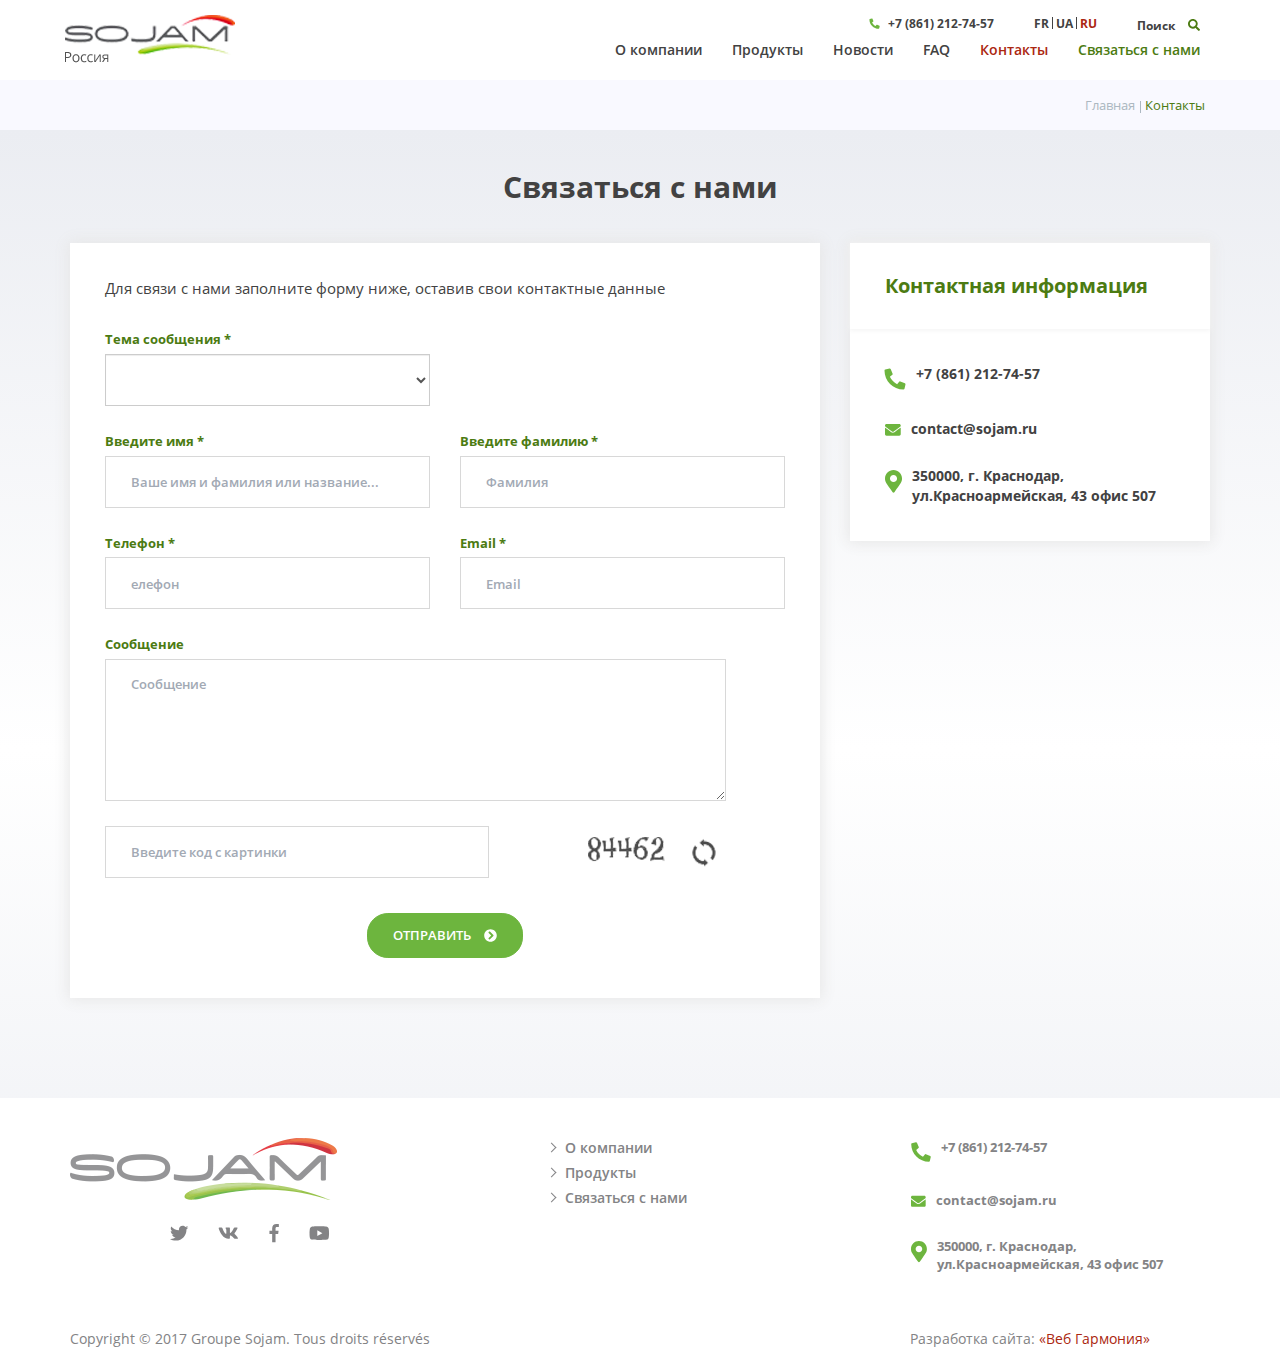
==== contacts.html @ df62eded "adaptive contacts page" ====
<!DOCTYPE html>
<html lang="en">

<head>
	<meta charset="UTF-8">
	<meta name="viewport" content="width=device-width, initial-scale=1.0">
	<meta http-equiv="X-UA-Compatible" content="ie=edge">
	<link rel="stylesheet" href="bootstrap/css/bootstrap.min.css">
	<link rel="stylesheet" href="css/bootstrap-my.css">
	<link rel="stylesheet" href="css/style.css">
	<link rel="stylesheet" href="css/media.css">
	<script src="https://ajax.googleapis.com/ajax/libs/jquery/3.3.1/jquery.min.js"></script>
	<script defer src="js/fontawesome-all.js"></script>
	<title>Sojam - Контакты</title>
</head>

<body>
	<div class="contacts-page">
		<header class="header">
			<nav class="navbar navbar-sojam">
				<div class="container">
					<!-- Brand and toggle get grouped for better mobile display -->
					<div class="navbar-header navbar-header-sojam">
						<div class="header-selfservice">
							<div class="contacts-item phone">
								<span class="icon icon__footer">
									<i class="fas fa-phone"></i>
								</span>+7 (861) 212-74-57</div>
							<div class="language">
								<span class="language-type fr">fr</span>
								<span class="language-type ua">ua</span>
								<span class="language-type ru active">ru</span>
							</div>
							<form class="navbar-form navbar-form-sojam hidden-sm">
								<div class="form-group">
									<input type="text" class="form-control form-control-sojam" placeholder="Поиск">
								</div>
								<button type="submit" class="btn btn-search">
									<i class="fas fa-search"></i>
								</button>
							</form>
						</div>
						<button type="button" class="navbar-toggle collapsed navbar-toggle__black" data-toggle="collapse" data-target="#bs-example-navbar-collapse-1"
						  aria-expanded="false">
							<span class="sr-only">Toggle navigation</span>
							<span class="nav-icon">
								<i class="fas fa-bars"></i>
							</span>
						</button>
						<a class="navbar-brand brand-logo" href="/"></a>
						<!-- Collect the nav links, forms, and other content for toggling -->
						<div class="collapse navbar-collapse" id="bs-example-navbar-collapse-1">
							<ul class="nav navbar-nav navbar-right navbar-nav-sojam">
								<li class="navbar-nav-item">
									<a href="/">О компании</a>
								</li>
								<li class="navbar-nav-item">
									<a href="products.html">Продукты</a>
								</li>
								<li class="navbar-nav-item">
									<a href="news.html">Новости</a>
								</li>
								<li class="navbar-nav-item">
									<a href="faq.html">FAQ</a>
								</li>
								<li class="navbar-nav-item">
									<a class="active" href="contacts.html">Контакты</a>
								</li>
								<li class="navbar-nav-item">
									<a class="txt__green" href="#">Связаться с нами</a>
								</li>
							</ul>
						</div>
					</div>
				</div>
				<!-- /.container -->
			</nav>
		</header>
		<div class="breadcrumbs">
			<div class="container">
				<span class="breadcrumbs-item">Главная</span>
				<span class="breadcrumbs-item active">Контакты</span>
			</div>
		</div>
		<div class="gradient-bg">
			<main class="main-content">
				<div class="section">
					<div class="container">
						<h1 class="section-title">Связаться с нами</h1>
						<div class="row">
							<div class="col-xs-12 col-sm-12 col-md-4 col-lg-4 pull-right">
								<div class="article">
									<h3 class="article-title">Контактная информация</h3>
									<div class="contacts__main">
										<div class="row">
											<div class="col-xs-12 col-sm-6 col-md-12 col-lg-12">
												<div class="contacts-item phone">
													<span class="icon">
														<i class="fas fa-phone"></i>
													</span>+7 (861) 212-74-57</div>
												<div class="contacts-item email">
													<span class="icon">
														<i class="fas fa-envelope"></i>
													</span>contact@sojam.ru</div>
											</div>
											<div class="col-xs-12 col-sm-6 col-md-12 col-lg-12">
												<div class="contacts-item address">
													<span class="icon">
														<i class="fas fa-map-marker-alt"></i>
													</span>350000, г. Краснодар,
													<br> ул.Красноармейская, 43 офис 507</div>
											</div>
										</div>
									</div>
								</div>
							</div>
							<div class="col-xs-12 col-sm-12 col-md-8 col-lg-8">
								<div class="article">
									<div class="feedback-form">
										<p class="form-txt">Для связи с нами заполните форму ниже, оставив свои контактные данные
										</p>
										<form id="contact-form" class="form">
											<div class="alert alert-success alert-dismissable message">
												<a href="#" class="close" data-dismiss="alert" aria-label="close">×</a>
												<strong>Спасибо!</strong> Ваше сообщение отправлено.
											</div>
											<div class="row">
												<div class="col-xs-12 col-sm-6 col-md-6 col-lg-6">
													<div class="form-group">
														<label class="form-label" for="message-theme">Тема сообщения
															<span class="required-mark">&midast;</span>
														</label>
														<select class="form-control" id="message-theme">
															<option selected>Консультация</option>
															<option>Консультация 2</option>
															<option>Консультация 3</option>
															<option>Консультация 4</option>
														</select>
													</div>
												</div>
											</div>
											<div class="row">
												<div class="col-xs-12 col-sm-6 col-md-6 col-lg-6">
													<div class="form-group">
														<label class="form-label" for="name">Введите имя
															<span class="required-mark">&midast;</span>
														</label>
														<input type="text" class="form-control form-control-sojam" id="name" placeholder="Ваше имя и фамилия или название..." name="name"
														  required="true">
													</div>
												</div>
												<div class="col-xs-12 col-sm-6 col-md-6 col-lg-6">
													<div class="form-group">
														<label class="form-label" for="surname">Введите фамилию
															<span class="required-mark">&midast;</span>
														</label>
														<input type="text" class="form-control form-control-sojam" id="" placeholder="Фамилия" name="surname" required="true">
													</div>
												</div>
												<div class="col-xs-12 col-sm-6 col-md-6 col-lg-6">
													<div class="form-group">
														<label class="form-label" for="surname">Телефон
															<span class="required-mark">&midast;</span>
														</label>
														<input type="email" class="form-control form-control-sojam" id="email" placeholder="елефон" name="email" required="true">
													</div>
												</div>
												<div class="col-xs-12 col-sm-6 col-md-6 col-lg-6">
													<div class="form-group">
														<label class="form-label" for="email">Email
															<span class="required-mark">&midast;</span>
														</label>
														<input type="number" class="form-control form-control-sojam" id="email" placeholder="Email" name="email" required="true">
													</div>
												</div>
												<div class="col-xs-12 col-sm-6 col-md-11 col-lg-11">
													<div class="form-group textarea">
														<label class="form-label" for="surname">Сообщение</label>
														<textarea class="form-control form-control-sojam" rows="5" id="comment" placeholder="Сообщение"></textarea>
													</div>
												</div>
											</div>
											<div class="form-group capcha">
												<div class="row">
													<div class="col-xs-12 col-sm-5 col-md-5 col-lg-5 pull-right">
														<img src="images/capcha.png" class="capcha-img" alt="">
													</div>
													<div class="col-xs-12 col-sm-7 col-md-7 col-lg-7">
														<input type="password" id="password" name="password" class="form-control form-control-sojam" placeholder="Введите код с картинки"
														  required="true">
													</div>
												</div>
											</div>
											<div class="buttons-block">
												<button type="submit" id="submit" class="btn btn-sojam btn-sojam__green-bg">Отправить
													<span class="info-arrow__right">
														<i class="fas fa-chevron-circle-right"></i>
													</span>
												</button>
											</div>
										</form>
									</div>
								</div>
							</div>
						</div>
					</div>
				</div>
			</main>
			<footer class="footer">
				<div class="footer-top">
					<div class="container">
						<div class="row">
							<div class="col-xs-12 col-sm-4 col-md-4 col-lg-4">
								<div class="brand-logo brand-logo__footer"></div>
								<div class="soc-icons">
									<a href="#" class="soc-icons-item">
										<i class="fab fa-twitter"></i>
									</a>
									<a href="#" class="soc-icons-item">
										<i class="fab fa-vk"></i>
									</a>
									<a href="#" class="soc-icons-item">
										<i class="fab fa-facebook-f"></i>
									</a>
									<a href="#" class="soc-icons-item">
										<i class="fab fa-youtube"></i>
									</a>
								</div>
							</div>
							<div class="col-xs-12 col-sm-4 col-md-4 col-lg-4">
								<div class="nav nav__footer">
									<a href="#" class="nav-item__footer">О компании</a>
									<a href="#" class="nav-item__footer">Продукты</a>
									<a href="#" class="nav-item__footer">Связаться с нами</a>
								</div>
							</div>
							<div class="col-xs-12 col-sm-4 col-md-4 col-lg-4">
								<div class="contacts contacts__footer">
									<div class="contacts-item phone">
										<span class="icon icon__footer">
											<i class="fas fa-phone"></i>
										</span>+7 (861) 212-74-57</div>
									<div class="contacts-item email">
										<span class="icon icon__footer">
											<i class="fas fa-envelope"></i>
										</span>contact@sojam.ru</div>
									<div class="contacts-item address">
										<span class="icon icon__footer">
											<i class="fas fa-map-marker-alt"></i>
										</span>350000, г. Краснодар,
										<br> ул.Красноармейская, 43 офис 507</div>
								</div>
							</div>
						</div>
					</div>
				</div>
				<div class="footer-bottom">
					<div class="container">
						<div class="row">
							<div class="col-xs-12 col-sm-6 col-md-8 col-lg-8">
								<span class="copyright">Copyright © 2017 Groupe Sojam. Tous droits réservés</span>
							</div>
							<div class="col-xs-12 col-sm-6 col-md-4 col-lg-4 col-md-centered">
								<span class="dev">Разработка сайта:
									<span class="txt__red">«Веб Гармония»</span>
								</span>
							</div>
						</div>
					</div>
				</div>
			</footer>
		</div>
	</div>

	<script src="bootstrap/js/bootstrap.min.js"></script>
	<script src="js/script.js"></script>
</body>

</html>
---- css/style.css ----
@font-face {
  font-family: "OpenSans";
  src: url("fonts/OpenSans-Regular.ttf");
}
@font-face {
  font-family: "OpenSans";
  src: url("fonts/OpenSans-Semibold.ttf");
  font-weight: 600;
} 
@font-face {
  font-family: "OpenSans";
  src: url("fonts/OpenSans-Bold.ttf");
  font-weight: 700;
}
/*general style*/
body {
  font-family: "OpenSans", Roboto;
  font-size: 14px;
  color: #424242;
}
h1 {
  font-size: 1.5em;
  margin-top: 0;
  margin-bottom: 50px;
  font-weight: 700;
}
h3 {  
  font-size: 1.286em;
  font-weight: 700;
  line-height: 1.278;
  margin-top: 0;
}
h4 {
  font-size: 1em;
  color: #424242;
  font-weight: 700;
  line-height: 1.429;
  margin: 0;
}
.header {
  padding: 15px 15px 17px;
  position: relative;
}
.header .navbar-sojam {
  margin-bottom: 0;
  border: none;
  min-height: unset;
}
.header .navbar-toggle__black {
  margin: 0;
  padding-right: 0;
  border: none;
}
.header .navbar-toggle__black .nav-icon {
  color: #424242;
  font-size: 1.428em;
}
.header-selfservice {
  display: none;
}
.brand-logo {
  background-image: url(../images/logo-header.png);
  background-repeat: no-repeat;
  width: 170px;
  height: 48px;
}
.breadcrumbs {
  background-color: #f9f9ff;
  padding-bottom: 15px;
  padding-top: 15px;
  text-align: right;
}
.active.arrow__down {
  transform: rotate(-90deg);
  -webkit-transform: rotate(-90deg);
}
.arrow__down {
  transform: rotate(90deg);
  -webkit-transform: rotate(90deg);
}
.breadcrumbs-item {
  font-size: 0.928em;
  color: #acb8c1
}
.breadcrumbs-item.active {
  color: #4c7b12;
}
.breadcrumbs-item:after {
  content: "";
  border-right: 1px solid #acb8c1;
  display: inline-block;
  height: 12px;
  vertical-align: middle;
  margin-bottom: 0;
  margin-left: 5px;
}
.breadcrumbs-item:last-child:after {
  border: none;
}
.btn-sojam {
  border-radius: 15px;
  border: 1px solid #fff;
  color: #fff;
  background-color: transparent;
  font-size: 0.928em;
  font-family: "OpenSans", Roboto;
  font-weight: 600;   
  padding: 2px 15px 3px; 
}
.btn-sojam:hover {
  background-color: #ab2711;
  color: #fff;
  border-color: #ab2711;
}
.btn-sojam .info-arrow__right {
  vertical-align: middle;
  padding-left: 10px;     
  margin-bottom: 1px;
  display: inline-block
}
.btn-sojam__white {
  border-radius: 23.5px;
  background-color: #fff;
  color: #ab2711;
  font-size: 0.857em;
  padding: 5px 10px 6px; 
  box-shadow: 0px 0px 16px 0px rgba(31, 36, 44, 0.33); 
  -webkit-box-shadow: 0px 0px 16px 0px rgba(31, 36, 44, 0.33); 
}
.btn-sojam__white:hover {
  background-color: #ab2711;
  color: #fff;
}
.btn-sojam__white .info-arrow__right {
  padding-left: 8px; 
}
.btn-sojam__green {  
  background-color: #fff;
  color: #4c7b12;
  border-color: #4c7b12;
  padding: 4px 15px 5px;
}
.btn-sojam__green:hover {  
  background-color: #4c7b12;
  color: #fff;
  border-color: #4c7b12;
}
.gradient-bg {
  background: linear-gradient(to bottom, #ebedf2 , #fff, #ebedf2);
  background-image: -webkit-linear-gradient (to bottom, #ebedf2 , #fff, #ebedf2);
}
/* footer */
.footer {
  background-color: #fff;
  color: #838385;
}
.footer-top {
  padding-top: 40px;
  padding-bottom: 30px;
}
.brand-logo__footer {
  background-image: url(../images/logo-footer.png);
  width: 210px;
  height: 50px;
  margin: 0 auto 20px;
}
.soc-icons {
  margin-bottom: 30px;
  display: flex;
  justify-content: center;
  align-items: center;
}
.soc-icons .soc-icons-item { 
  margin-right: 30px;
  font-size: 1.308em;
  color: #838385;
}
.soc-icons .soc-icons-item:last-child {
  margin-right: 0;
}
.soc-icons .soc-icons-item:hover {
  color: #7fb045;
}
.nav__footer {
  padding-left: 25px;
  margin-bottom: 35px;
}
.nav-item__footer {
  color: #838385;
  display: block;
  margin-bottom: 5px;
  font-weight: 600;
}
.nav-item__footer:hover,
.nav-item__footer:active,
.nav-item__footer:focus {
  text-decoration: none;
  color: #838385;
}
.nav-item__footer:before {
  content: "";
  display: inline-block;
  vertical-align: middle;
  width: 0.4em;
  height: 0.4em;
  border-right: 0.1em solid #838385;
  border-top: 0.1em solid #838385;
  transform: rotate(45deg);
  margin-right: 10px;
  margin-bottom: 3px;
} 
.contacts__footer {
  padding-left: 20px;
  font-size: 0.933em;
}
.contacts-item {
  margin-bottom: 5px;
  display: flex;
  font-weight: 700;
}
.contacts-item .icon {
  margin-right: 10px;
}
.contacts-item.phone .icon {
  font-size: 1.148em;
  transform: rotate(90deg);
}
.contacts-item.email .icon {
  font-size: 0.861em;
}
.contacts-item.address .icon {
  font-size: 1.292em;
}
.footer-bottom {
  padding: 15px 20px 20px;
  font-size: 0.928em;
  background-color: #f2f4f9;
}
.footer-bottom .copyright {
  margin-bottom: 15px;
  display: block;
}
.txt__red {
  color: #ab2711;
}
.txt__green {
  color: #4c7b12
}
/*main page*/ 
.main .main-slide {
  background-image: url(../images/grain.jpg);
  min-width: 320px;
  height: 285px;
  background-size: cover;
  background-repeat: no-repeat;
  background-position: center 80%;
  position: relative;
}
.main .slide-title {
  position: absolute;
  bottom: 0;
  left: 0;
  width: calc(100% - (130px + 25px));
  background-color: #c52c13;
}
.main .slide-logo {
  background-image: url(../images/pirigren-mobile.png);
  width: 151px;
  height: 34px;
  background-size: contain;
  background-repeat: no-repeat;
  margin: 18px 9px 18px 15px;
}
.main .slide-info {
  position: absolute;
  height: 100%;
  background: rgba(46, 49, 45, 0.35);
  color: #fff;
  width: 130px;
  top: 0;
  left: calc(100% - (130px + 25px));
  text-align: center;
  padding:  10px 6px 19px 6px;
}
.main .slide-info .info-item {
  font-weight: 600;
  margin-bottom: 15px;
}
.main .slide-info .info-number {
  font-size: 2.286em;
  line-height: 0.75;
  display: block;
}
.main .slide-info .info-item:nth-child(2) .info-number {
  display: inline;
}
.main .slide-info .info-item:last-child {
  margin-bottom: 20px;
}

/* banners on main page */
.banners {
  padding-bottom: 40px;
  padding-top: 60px;
}
.banner-item {
  margin-bottom: 30px;
  position: relative;
  background-size: cover;
  background-repeat: no-repeat;
  background-position: center;;
  width: 100%;
  min-height: 214px;
  box-shadow: 0px 0px 14.24px 1.76px rgba(231, 231, 231, 1); 
  -webkit-box-shadow: 0px 0px 14.24px 1.76px rgba(231, 231, 231, 1); 
}
.banner-bg__cold-nebula-metod {
  background-image: url(../images/cold-nebula-metod.jpg);
}
.banner-bg__about-company {  
  background: linear-gradient(rgba(0,0,0,0.1), rgba(0,0,0,0.1)), url(../images/about-company.jpg);
  background-size: cover;
  background-position: right;
}
.banner-bg__cold-nebula-system {
  background-image: url(../images/cold-nebula-system.PNG);
}
.banner-bg__grain-quality {
  background-image: url(../images/grain-quality.jpg);
}
.banner-category {
  background-color: #7fb045;
  display: inline-block;
  position: absolute;
  top: 8px;
  left: 8px; 
  border-radius: 4px;
  color: #fff;
  text-transform: uppercase;
  font-size: 0.714em;
  font-weight: 600;
  padding: 6px 10px;
}
.date {
  background-color: #4c7b12;
  display: inline-block;
  position: absolute;
  top: 8px;
  right: 8px; 
  border-radius: 4px;
  color: #fff;
  font-size: 0.714em;
  font-weight: 700;
  padding: 6px 10px;
}
.banner-info {
  position: absolute;
  bottom: 0;
  left: 0;
  padding-left: 20px;
  padding-bottom: 20px;
}
.banner-title {
  margin-bottom: 10px;
  color: #fff;
}
/* slider */
.slider-bg {
  background: linear-gradient(rgba(0,0,0,0.1), rgba(0,0,0,0.1)), url(../images/sojam-office.jpg);
  background-size: cover;
  background-position: right;
  background-repeat: no-repeat;
  width: 100%;
  min-height: 214px;
}
.carousel-control-sojam {
  width: unset;
  opacity: 1;
  bottom: 22px;
  top: unset;
  font-size: 1.428em;
  line-height: 1;
}
.carousel-control-sojam:hover {
  font-size: calc(1.428em + 10%);
  bottom: 20px;
}
.carousel-control-sojam.right {
  background-image: none;
  right: 20px;
}
@keyframes spinner {
  to {transform: rotate(360deg);}
}
.carousel-control-sojam.right:before {
  content: '';
  box-sizing: border-box;
  position: absolute;
  top: 50%;
  left: 50%;
  width: 24px;
  height: 24px;
  margin-top: -12px;
  margin-left: -12px;
  border-radius: 50%;
  border: 1px solid transparent;
  border-top-color: #fff;
  animation: spinner .8s ease infinite;
}
.carousel-control-sojam.right:hover:before {
  width: 27px;
  height: 26px;
  margin-top: -14px;
  margin-left: -13px;
}
.carousel-control-sojam.left {
  background-image: none;
  right: 50px;
  left: unset;
}
/* clients */
.main .clients {
  background-color: #f2f4f9;
  text-align: center;
  color: #424242;
  font-weight: 700;
  padding-top: 55px;
}
.section-title {
  position: relative;
  display: inline-block;
}
.main .section-title:before {
  position: absolute;
  content: url(../images/sojam-red.png);
  right: 0;
  top: -15px;
}
.main .section-title:after {
  position: absolute;
  content: url(../images/sojam-green.png);
  right: 4px;
  bottom: -15px;
}
.main .section-description {
  font-size: 1em;
  margin-bottom: 35px
}

.main .information-block {
  padding-bottom: 35px;
  padding-top: 70px;
}
.article {
  margin-bottom: 35px;
  background-color: #fff;
  box-shadow: 0px 0px 14.24px 1.76px rgba(231, 231, 231, 1); 
  -webkit-box-shadow: 0px 0px 14.24px 1.76px rgba(231, 231, 231, 1); 
  position: relative;
}
.main .information-block .article-picture {
  width: 100%;
  min-height: 170px;
  background-repeat: no-repeat;
  background-size: cover;
  background-position: center;
}
.article-txt {
  padding: 25px 20px;
}
.information-block .article-picture__documentation {
  background-image: url(../images/docs.png);
}
.information-block .article-picture__call {
  background-image: url(../images/standardiste.jpg);
}
.information-block .article-picture__booklet {
  background-image: url(../images/catalogue.png);
}
.article-title {
  color: #4c7b12;
  margin-bottom: 20px;
}
.article-desc {
  color: #424242;
  margin-bottom: 25px;
  font-size: 1em;
}

/* mews page */
.news .section,
.feedback .section,
.contacts-page .section {
  padding-top: 40px;
  padding-bottom: 65px;
}
.news .section-title,
.faq .section-title,
.feedback .section-title,
.contacts-page .section-title {
  margin-bottom: 40px;
  text-align: center;
  display: block;
}
.news .slider .article {
  background-color: #fff;
  margin-bottom: 0;
}
.news .slider {
  box-shadow: 0px 0px 14.24px 1.76px rgba(231, 231, 231, 1); 
  -webkit-box-shadow: 0px 0px 14.24px 1.76px rgba(231, 231, 231, 1); 
}
.news .slider-bg {
  min-height: 160px;
}
.news .carousel-control-sojam {
  color: #424242;
}
.news .slider .article-txt {
  padding-top: 10px;
} 
.news .article-title {
  color: #424242;
}
.news .slider .date {
  position: relative;
  top: 0;
  right: 0;
  margin-bottom: 20px;
}
.date-wrapper {
  text-align: right;
}
.news .carousel-wrapper {
  margin-bottom: 30px;
}
.publication-filter {
  box-shadow: 0px 0px 14.24px 1.76px rgba(231, 231, 231, 1); 
  -webkit-box-shadow: 0px 0px 14.24px 1.76px rgba(231, 231, 231, 1); 
  background-color: #fff;  
  display: flex;
  justify-content: space-between;
  align-items: center;
  padding: 20px;
  margin-bottom: 30px;
}
.filter-title {
  color: #424242;
  font-size: 1em;
  font-weight: 700;
}
.nav-navbar-filter {
  display: none;
}
.filter-toggle {
  background-image: url(../images/publication-icon.png);
  width: 25px;
  height: 25px;
  background-size: cover;
  background-repeat: no-repeat;
  cursor: pointer;
}
.news .article-picture {
  width: 100%;
  height: 200px;
  background-size: cover;
  background-repeat: no-repeat;
  background-position: center;
}
.article-picture__jardin-plus {
  background-image: url(../images/jardin-plus.jpg);
}
.article-picture__new-dev {
  background-image: url(../images/new-dev.jpg);
}
.article-picture__ugaro {
  background-image: url(../images/ugaro.jpg);
}
.publication-more {
  background-color: #fff;
  text-align: center;
  padding-top: 20px;
  padding-bottom: 20px;
  font-size: 0.928em;
  text-transform: uppercase;
  font-weight: 600;  
  box-shadow: 0px 0px 14.24px 1.76px rgba(231, 231, 231, 1); 
  -webkit-box-shadow: 0px 0px 14.24px 1.76px rgba(231, 231, 231, 1); 
  cursor: pointer;
}
.publication-more:hover {
  background-color: #f8f9fb;
}
.publication-more:active {
  background-color: #f5f6f9;
}
/* faq page */
.faq .section {
  padding-top: 40px;
}
.faq .section-title {
  text-align: center;
}
.faq .article-txt {
  padding: 25px 0 0;
  margin-right: 25px;
  margin-left: 25px;
  border-bottom: 2px solid #6db53e;
}
.faq-item:first-child .article-txt {
  padding: 35px 0 0;
}
.faq-item:last-child .article-txt {
  border: none;
}
.faq .article-title {
  display: flex;
  align-items: flex-end;
  justify-content: space-between;
}
.faq .arrow {
  color: #6db53e;
  font-size: 1.286em;
}
.faq-wrapper {
  padding-bottom: 25px;
  margin-bottom: 50px;
}
.faq-answer {
  font-size: 1em;
  font-weight: 600;
  padding-bottom: 30px;
  display: none;
}
.open.faq-answer {
  display: block;
}
.faq-answer-item {
  position: relative;
  padding-left: 10px;
}
.faq-answer-item:before {
  background-color: #6db53e;
  content: "";
  width: 4px;
  border-radius: 50%;
  height: 4px;
  display: inline-block;
  position: absolute;
  top: 8px;
  left: 0;
}
/* feedback page */
.feedback-picture-wrapper {
  border-radius: 50%;
  width: 100px;
  height: 100px;
  overflow: hidden;
  margin: 0 auto;
  margin-bottom: 25px;
}
.feedback-picture {
  background-image: url(../images/feedback-author.jpg);
  width: 100%;
  height: 100%;
  background-size: cover;
  background-repeat: no-repeat;
  background-position: center;
}
.feedback-item {
  padding: 25px 20px 30px;
}
.feedback .article {
  margin-bottom: 30px;
}
.feedback .article-txt {
  padding: 0;
}
.feedback-author-name {
  margin-bottom: 15px;
  color: #424242;
}
.feedback-txt {
  margin-bottom: 25px;
}
.feedback-author-position {
  margin-bottom: 20px;
  color: #8d8d8d;
  font-size: 0.928em;
}
.feedback .publication-more {
  margin-bottom: 80px;
}
.section-title-wrapper {
  position: relative;
}
.feedback .section-title {
  text-align: left;
}
.btn-sojam__green-bg {
  border-color: #6db53e;
  background-color: #6db53e;
  color: #fff;  
  text-transform: uppercase;
}
.feedback .section-title-wrapper .btn-sojam__green-bg {
  position: absolute;
  top: 0;
  right: 0;
  font-size: 0.857em;
  padding: 5px 15px 4px;
}
.feedback .capcha-img {
  padding-bottom: 7px;
}
/* request-form */
.feedback-form .block-txt {
  width: 45%;
  color: #5e6972;
}
.feedback-form {
  text-align: center;
}
.feedback-form .message {
  display: none;
} 
.form {
  margin: 0 auto;
}
.form-title {
  color: #4c7b12;
}
.form-txt {
  margin-bottom: 30px;
}
.feedback-form .form-control {
  padding: 25px;
  background: unset;
  border-radius: 0;
}
.feedback-form .textarea .form-control {
  padding-top: 15px;
  overflow-x: hidden;
  min-height: 130px;
}
.feedback-form .form-group {
  margin-bottom: 25px;
}
.feedback-form .capcha img {
  height: 100%;
}
.form-control-sojam {
  border-radius: 0;
  box-shadow: none;
  border: 1px solid #d8d8d8;
}
.feedback-form .textarea .form-control-sojam::placeholder,
.feedback-form .textarea .form-control-sojam::-webkit-input-placeholder,
.feedback-form input.form-control-sojam::placeholder,
.feedback-form input.form-control-sojam::-webkit-input-placeholder {
  color: #a2a9b4;
  font-weight: 600;
  font-size: 0.928em;
}
.upload-btn-wrapper {
  border-radius: 50%;
  width: 133px;
  height: 133px;
  border: 1px solid #d8d8d8;
  margin: 0 auto 25px;position: relative;
  overflow: hidden;
  display: inline-block;
  text-align: center;
  padding: 20px 15px;
}
.feedback .btn-upload {
  border: none;
  background-color: transparent;
}
.upload-btn-wrapper .btn-title {
  color: #a2a9b4;
  font-weight: 600;
  font-size: 1em;
  display: block;
}
.upload-btn-wrapper input[type=file] {
  opacity: 0;
  position: absolute;
  top: 0;
  left: 0;
  width: 133px;
  height: 133px;
  border-radius: 50%;
  overflow: hidden;
}
.feedback-form .btn-sojam__green-bg {
  padding: 12px 25px 11px;
  border-radius: 1.607em;
}
/* contacts */
.contacts-page .article-title {
  padding: 30px 25px;
  box-shadow: 0px 0px 5.46px 0.54px rgba(242, 242, 242, 1); 
  -webkit-box-shadow: 0px 0px 5.46px 0.54px rgba(242, 242, 242, 1); 
  margin-bottom: 0;
}
.contacts-page .contacts__main {
  padding: 35px 25px 10px;
}
.contacts-page .contacts-item .icon {
  color: #6db53e
}
.contacts-page .contacts-item {
  margin-bottom: 25px;
}
.contacts-page .contacts-item.phone .icon {
  font-size: 1.5em;
}
.contacts-page .contacts-item.email .icon {
  font-size: 1.124em;
}
.contacts-page .contacts-item.address .icon {
  font-size: 1.623em;
}
.contacts-page .feedback-form {
  padding: 35px 25px 65px 25px;
  margin-bottom: 35px;
}
.contacts-page .feedback-form .form-txt {
  text-align: left;
}
.contacts-page .feedback-form .form-group {
  text-align: left;
}
.contacts-page .feedback-form .form-group.capcha {
  text-align: center;
  margin-bottom: 35px;
}
.contacts-page .feedback-form .form-label {
  font-size: 0.928em;
  color: #4c7b12;
}
---- css/media.css ----
@media screen and (min-width: 768px) {
  h3 {
    font-size: 1.428em;
  }
  h4 {
    font-size: 1.286em;
  }
  .navbar-header-sojam {
    float: unset;
    position: relative;
  }
  .navbar-collapse.collapse {
    display: none!important; /*bootstrap rewrite */
  }
  .header .navbar-toggle__black {
    display: block;
    margin-right: 10px;
    padding: 20px 0 0;
  }
  .navbar-sojam .navbar-header-sojam .brand-logo {
    margin-left: -5px;
  }
  .header-selfservice {
    position: absolute;
    top: 0;
    right: 10px;
    font-size: 0.857em;
    font-weight: 700;
    text-transform: uppercase;
    display: flex;
    /* align-items: center;
    float: right; */
  }
  .header .contacts-item {
    margin-bottom: 0;
    margin-right: 40px;
  }
  .header .contacts-item.phone .icon {
    font-size: 0.857em;
  }
  .language-type:after {
    content: "";
    border-right: 1px solid #424242;
    display: inline-block;
    height: 12px;
    vertical-align: middle;
    margin-bottom: 3px;
    margin-left: 3px;
  }
  .language-type:last-child:after {
    border: none;
    margin-left: 0;
  }
  .language-type.active {
    color: #ab2711;
  }
  .language-type:hover {
    color: #ab2711;
  }
  .main .main-slide {
    height: 380px;
  }
  .main .slide-title {
    width: calc(100% - (157px + 25px));
  }
  .main .slide-logo {
    background-image: url(../images/pirigren.png);
    margin: 26px 0 28px 24px;
    width: 283px;
    height: 64px;
  }
  .main .slide-info {
    width: 157px;
    left: calc(100% - (157px + 25px));
    padding-top: 30px;
  }
  .main .slide-info .info-item {
    margin-bottom: 30px;
  }
  .main .slide-info .info-number {
    font-size: 3em;
    font-weight: 700;
  }
  .btn-sojam {
    font-size: 0.928em;
  }
  .btn-sojam__white {
    font-size: 1em;
  }
  .main .information-block {
    padding-top: 80px;
    padding-bottom: 45px;
  }
  .main .information-block .article-picture {
    min-height: 130px;
  }
  .main .information-block .article-title {
    font-size: 1.286em;
    min-height: 46px;
  }
  .information-block .article-desc {
    min-height: 80px;
  }
  .brand-logo__footer {
    width: 100%;
    height: 40px;
    background-size: contain;
    margin-left: 0;
    background-image: url(../images/logo-footer-tablet.png);
  }
  .footer-bottom {
    background-color: #fff;
    padding-top: 0;
  }
  .footer-bottom .copyright {
    margin-bottom: 0;
    margin-left: -15px;
  }
  .footer-bottom .dev {
    float: right;
  }
  .soc-icons {
    margin-bottom: 0;
    justify-content: start;
  }
  .carousel-wrapper {
    float: right;
  }
  /* news page */
  .news .section,
  .faq .section {
    padding-top: 50px;
  }
  .news .section-title {
    margin-bottom: 50px;
  }
  .news .carousel-wrapper {
    margin-bottom: 35px;
  }
  .news .slider .article {
    display: flex;
  }
  .news .publications .article {
    margin-bottom: 30px;
  }
  .publication-filter {
    margin-bottom: 25px;
  }
  .publications .article-title {
    min-height: 75px;
  }
  .news .slider .article-txt {
    width: 70%;;
  }
  .nav-navbar-filter {
    display: block;
  }
  .filter-toggle {
    display: none;
  }
  .nav-navbar-filter {
    list-style: none;
    display: flex;
    margin-bottom: 0;
  }
  .filter-theme-title a {
    font-size: 0.928em;
    color: #898989;
    text-transform: uppercase;
    margin-right: 30px;
  }
  .filter-theme-title a:hover,
  .filter-theme-title a:active,
  .filter-theme-title a:focus {
    text-decoration: none;
  }
  .filter-theme-title:last-child a {
    margin-right: 0;
  }
  .filter-title {
    font-size: 1.143em;
  }
  .publication-more {
    font-size: 1.071em;
  }
  /* faq */
  .faq .article-txt {
    padding: 20px 0 0;
    margin-right: 35px;
    margin-left: 35px;
  }
  .faq-wrapper {    
    padding-bottom: 15px;
    margin-bottom: 75px;
  }
  /* feedback page */
  .feedback .section-title {
    text-align: center;
  }
  .feedback-author {
    display: flex;
  }
  .feedback-author-name {
    font-size: 1.286em;
  }
  .feedback-picture-wrapper {
    margin-left: 0;
  }
  .feedback-author-info {
    width: calc(100% - 130px);
  }
  .upload-btn-wrapper {
    margin-right: 25px;
  }
  .capcha-img {
    padding: 0;
    margin-top: 11px;
    margin-bottom: 11px;
  }
  .feedback-form .form-title {
    font-size: 1.574em;
  }
  .feedback-form .form-txt {
    font-size: 1.071em;
  }
  /* contacts */  
  .contacts-page .contacts__main {
    padding: 25px 35px 10px;
  }
  .contacts-page .contacts-item {
    margin-bottom: 15px;
  }
  .contacts-page .article-title {
    padding: 25px 35px;
  }
  .contacts-page .feedback-form {
    padding: 35px 35px 40px;
  }
}
@media screen and (min-width: 992px) {
  .col-md-centered {
    text-align: center;
  }
  h1 {
    font-size: 2.143em;
  }
  h4 {
    font-size: 1.857em;
  }
  .navbar-form-sojam {
    margin-top: 0;
    margin-bottom: 0;
    padding: 0;
  }
  input.form-control-sojam::placeholder,
  input.form-control-sojam::-webkit-input-placeholder {
    color: #424242;
  }
  .navbar-form-sojam .form-control-sojam {
    border: none;
    box-shadow: none;
    padding: 0;
    width: 4em;
    height: 1em;
    font-size: 1em;
  }
  .btn-search {
    border: none;
    background: none;
    padding: 0;
    font-size: 1em;
    color: #4c7b12;
    vertical-align: middle;
  }
  .navbar-nav-sojam {
    margin-top: 25px;
  } 
  .navbar-nav-sojam>.navbar-nav-item>a {
    background: none;
    padding-top: 0;
    padding-bottom: 0;
    color: #424242;
    font-size: 1em;
    font-weight: 600;
  }
  .navbar-nav-sojam>.navbar-nav-item>a.active {
    color: #ab2711;
  }
  .navbar-nav-sojam>.navbar-nav-item>a.txt__green {
    color: #4c7b12;
  }
  .navbar-nav-sojam>.navbar-nav-item:last-child>a {
    padding-right: 10px;
  }
  .navbar-nav-sojam>.navbar-nav-item>a:hover,
  .navbar-nav-sojam>.navbar-nav-item>a:focus,
  .navbar-nav-sojam>.navbar-nav-item>a:active {
    background: none;
  } 
  .btn-sojam {
    font-size: 0.928em;
  }
  .header .language {
    margin-right: 40px;
  } 
  .main .main-slide {
    height: 470px;
  }
  .main .slide-title {
    width: calc(100% - (270px + 105px));
  }
  .main .slide-logo {
    background-image: url(../images/pirigren.png);
    margin: 30px 0 30px 95px;
    width: 400px;
    height: 90px;
  }
  .main .slide-info {
    width: 270px;
    left: calc(100% - (270px + 105px));
  }
  .main .slide-info .info-item {
    font-size: 1.299em;
  }
  .main .slide-info .info-number {
    font-size: 3.898em;
  }
  .btn-sojam__white {
    padding: 11px 23px 11px;
    font-size: 1.074em;
  }
  .main .banners {
    padding-top: 90px;
    padding-bottom: 65px;
  }
  .slider-bg, 
  .main .banner-item {
    min-height: 350px;
  }
  .banner-title {
    min-height: 70px;
    font-size: 2em;
    margin-bottom: 20px;
  }
  .slider .banner-title {
    max-width: 70%;
  }
  .banner-category {
    top: 12px;
    left: 12px;
  }
  .date {
    top: 12px;
    right: 12px;
  }
  .banner-info {
    padding-left: 35px;
    padding-bottom: 40px;
  }
  .main .carousel-control-sojam {
    bottom: 42px;
  }
  .main .clients {
    text-align: left;
    padding-top: 85px;
    padding-bottom: 60px;
  }
  .main .section-description {
    font-size: 1.143em;
  }
  .main .information-block .article-picture {
    min-height: 222px;
  }
  .main .information-block .article-txt {
    padding-left: 35px;
  }
  .main .information-block .article-title,
  .information-block .article-desc {
    min-height: unset;
  }
  .nav-item__footer:before {
    width: 0.5em;
    height: 0.5em;
  }
  .soc-icons {
    justify-content: center;
  }
  .brand-logo__footer {
    width: 100%;
    height: 62px;
    background-size: contain;
    margin-left: 0;
    background-image: url(../images/logo-footer-desktop.png);
  }
  .contacts__footer {
    width: 77%;
    margin: 0 auto;
  }
  .footer-bottom {
    font-size: 1em;
  }
  .footer-bottom .copyright {
    margin-left: 0;
  }
  .nav__footer {
    width: 65%;
    margin: 0 auto;
  }
  .footer-bottom .dev {
    float: unset;
  }
  .header .navbar-toggle__black {
    display: none;
  }
  .navbar-collapse.collapse {
    display: block!important;
  }
  /* news page */
  .news .section-title {
    margin-bottom: 35px;
  }
  .news .slider .article-txt {
    width: 50%;
  }
  .filter-title {
    font-size: 1.286em;
  }
  /* faq */
  .faq .article-txt {
    margin-right: 40px;
    margin-left: 40px;
  }
  .faq-wrapper {    
    padding-bottom: 15px;
    margin-bottom: 80px;
  }
  /* feedback page */
  .feedback .section {
    padding-top: 50px;
    padding-bottom: 85px;
  }
  .feedback .section-title-wrapper .btn-sojam__green-bg {
    font-size: 0.928em;
  }  
  .feedback-form .form-title {
    font-size: 1.574em;
  }
  .feedback .feedback-form {
    width: 50%;
    margin: 0 auto;
  }
  /* contacts */  
  .contacts-page .contacts__main {
    padding: 35px 35px 10px;
  }
  .contacts-page .contacts-item {
    margin-bottom: 25px;
  }
  .contacts-page .article-title {
    padding: 30px 35px;
  }
}
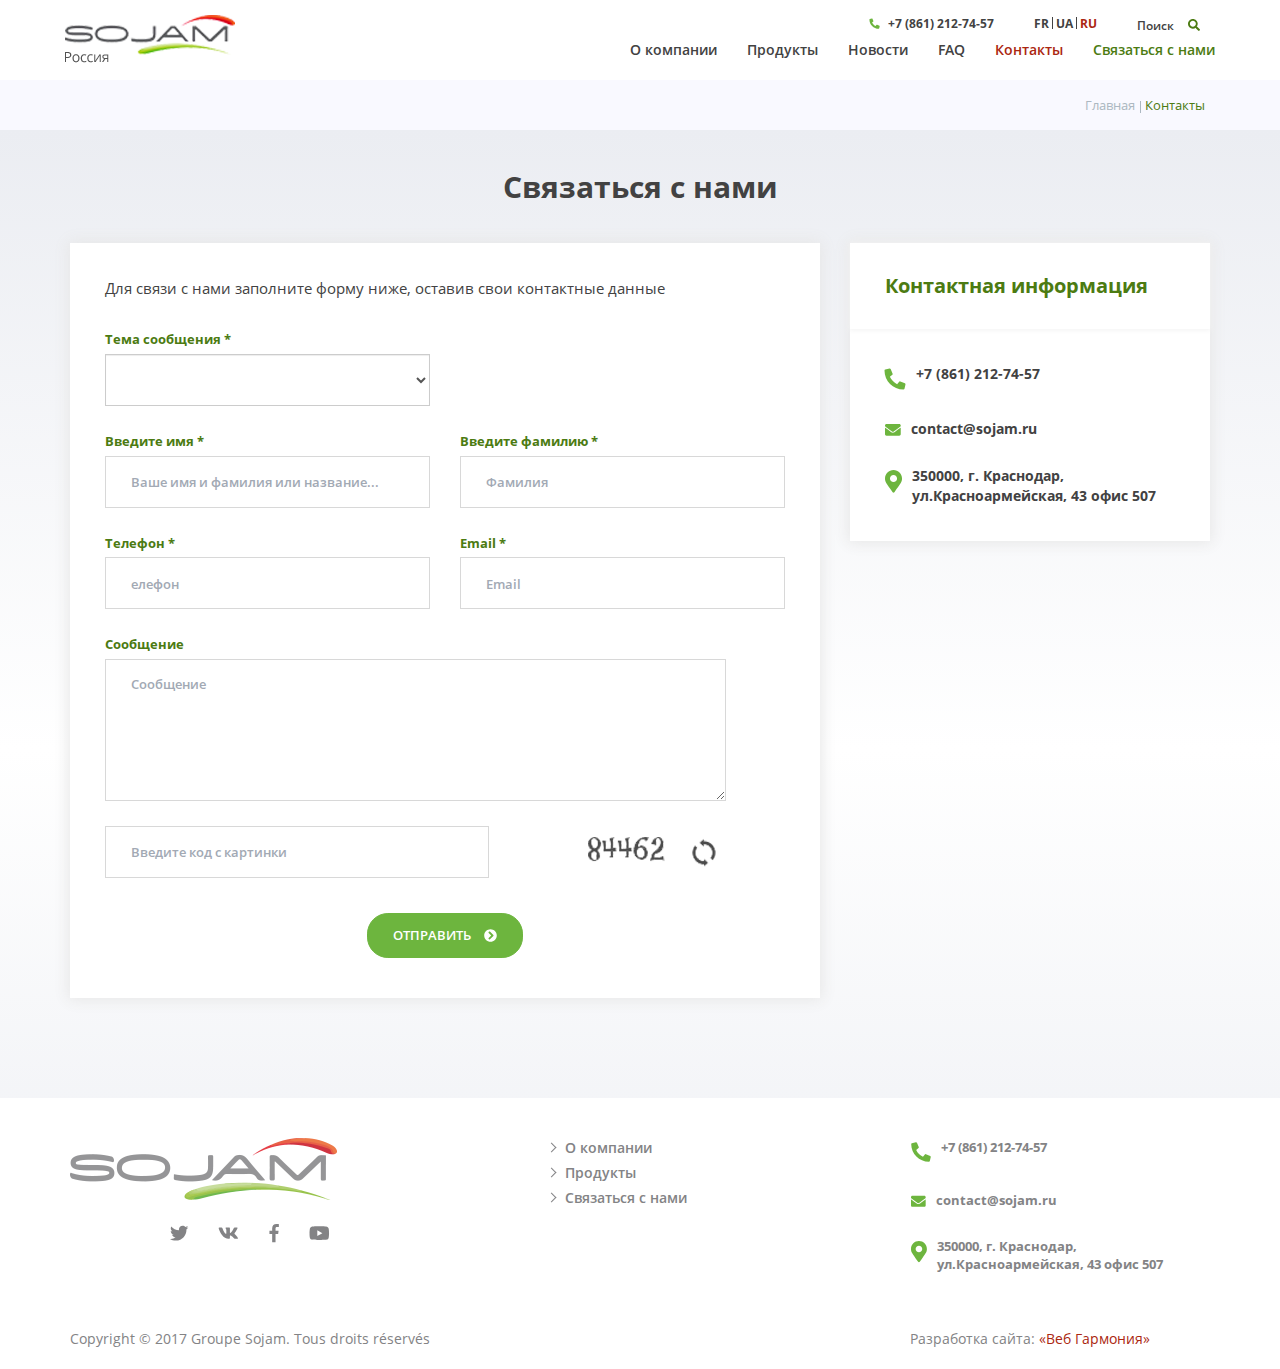
==== commit c9761a62: "resize images, add menu for mobile ver, add map" ====
--- a/contacts.html
+++ b/contacts.html
@@ -6,11 +6,9 @@
 	<meta name="viewport" content="width=device-width, initial-scale=1.0">
 	<meta http-equiv="X-UA-Compatible" content="ie=edge">
 	<link rel="stylesheet" href="bootstrap/css/bootstrap.min.css">
-	<link rel="stylesheet" href="css/bootstrap-my.css">
+	<link rel="stylesheet" href="css/bootstrap_my.css">
 	<link rel="stylesheet" href="css/style.css">
 	<link rel="stylesheet" href="css/media.css">
-	<script src="https://ajax.googleapis.com/ajax/libs/jquery/3.3.1/jquery.min.js"></script>
-	<script defer src="js/fontawesome-all.js"></script>
 	<title>Sojam - Контакты</title>
 </head>
 
@@ -43,19 +41,21 @@
 						<button type="button" class="navbar-toggle collapsed navbar-toggle__black" data-toggle="collapse" data-target="#bs-example-navbar-collapse-1"
 						  aria-expanded="false">
 							<span class="sr-only">Toggle navigation</span>
-							<span class="nav-icon">
-								<i class="fas fa-bars"></i>
-							</span>
+							<div class="nav-icon">
+								<span></span>
+								<span></span>
+								<span></span>
+							</div>
 						</button>
-						<a class="navbar-brand brand-logo" href="/"></a>
+						<a class="navbar-brand brand-logo" href="index.html"></a>
 						<!-- Collect the nav links, forms, and other content for toggling -->
-						<div class="collapse navbar-collapse" id="bs-example-navbar-collapse-1">
+						<div class="nav-wrapper hidden-xs hidden-sm">
 							<ul class="nav navbar-nav navbar-right navbar-nav-sojam">
 								<li class="navbar-nav-item">
-									<a href="/">О компании</a>
-								</li>
-								<li class="navbar-nav-item">
-									<a href="products.html">Продукты</a>
+									<a href="index.html">О компании</a>
+								</li>
+								<li class="navbar-nav-item">
+									<a href="#">Продукты</a>
 								</li>
 								<li class="navbar-nav-item">
 									<a href="news.html">Новости</a>
@@ -76,6 +76,51 @@
 				<!-- /.container -->
 			</nav>
 		</header>
+    <div class="collapse navbar-collapse-sojam hidden-md hidden-lg" id="bs-example-navbar-collapse-1">
+      <ul class="nav navbar-nav-sojam gradient-bg__half">
+        <li class="navbar-nav-item">
+          <div class="language">
+            <span class="language-type fr">fr</span>
+            <span class="language-type ua">ua</span>
+            <span class="language-type ru active">ru</span>
+          </div>
+        </li>
+        <li class="navbar-nav-item">
+          <form class="navbar-form navbar-form-sojam">
+            <div class="form-group form-group-sojam">
+              <input type="text" class="form-control form-control-sojam" placeholder="Поиск">
+            </div>
+            <button type="submit" class="btn btn-search">
+              <i class="fas fa-search"></i>
+            </button>
+          </form>
+        </li>
+        <li class="navbar-nav-item">
+          <a href="index.html">О компании</a>
+        </li>
+        <li class="navbar-nav-item">
+          <a href="#">Продукты</a>
+        </li>
+        <li class="navbar-nav-item">
+          <a href="news.html">Новости</a>
+        </li>
+        <li class="navbar-nav-item">
+          <a href="faq.html">FAQ</a>
+        </li>
+        <li class="navbar-nav-item">
+          <a class="active" href="contacts.html">Контакты</a>
+        </li>
+        <li class="navbar-nav-item">
+          <a class="txt__green" href="#">Связаться с нами</a>
+        </li>
+        <li class="navbar-nav-item">
+          <div class="contacts-item phone">
+            <span class="icon icon__footer">
+              <i class="fas fa-phone"></i>
+            </span>+7 (861) 212-74-57</div>
+        </li>
+      </ul>
+    </div>
 		<div class="breadcrumbs">
 			<div class="container">
 				<span class="breadcrumbs-item">Главная</span>
@@ -272,7 +317,9 @@
 		</div>
 	</div>
 
+	<script src="https://ajax.googleapis.com/ajax/libs/jquery/3.3.1/jquery.min.js"></script>
 	<script src="bootstrap/js/bootstrap.min.js"></script>
+	<script defer src="js/fontawesome-all.js"></script>
 	<script src="js/script.js"></script>
 </body>
 
--- a/css/style.css
+++ b/css/style.css
@@ -47,13 +47,69 @@
   min-height: unset;
 }
 .header .navbar-toggle__black {
-  margin: 0;
-  padding-right: 0;
+  margin: 9px 0 10px 0;
+  padding: 0;
   border: none;
+  height: 18px;
 }
 .header .navbar-toggle__black .nav-icon {
-  color: #424242;
-  font-size: 1.428em;
+  width: 17px;
+  height: 3px;
+  position: relative;
+  margin: 0 auto;
+  -webkit-transform: rotate(0deg);
+  transform: rotate(0deg);
+  -webkit-transition: .01s ease-in-out;
+  transition: .01s ease-in-out;
+  cursor: pointer;
+}
+.header .navbar-toggle__black .nav-icon span{
+  display: block;
+  height: 3px;
+  margin-bottom: 3px;
+  width: 100%;
+  background: #424242;
+  border-radius: 9px;
+  opacity: 1;
+  left: 0;
+  -webkit-transform: rotate(0deg);
+  transform: rotate(0deg);
+  -webkit-transition: .01s ease-in-out;
+  transition: .01s ease-in-out;
+}
+.header .navbar-toggle__black .nav-icon span:nth-child(1) {
+  top: 0px;
+  -webkit-transform-origin: left center;
+  transform-origin: left center;
+}
+.header .navbar-toggle__black .nav-icon span:nth-child(2) {
+  top: 18px;
+  -webkit-transform-origin: left center;
+  transform-origin: left center;
+}
+.header .navbar-toggle__black .nav-icon span:nth-child(3) {
+  top: 36px;
+  -webkit-transform-origin: left center;
+  transform-origin: left center;
+}
+.header .navbar-toggle__black .nav-icon.open {
+  width: 17px;
+}
+.header .navbar-toggle__black .nav-icon.open span:nth-child(1) {
+  -webkit-transform: rotate(45deg);
+  transform: rotate(45deg);
+  top: -3px;
+  left: 8px;
+}
+.header .navbar-toggle__black .nav-icon.open span:nth-child(2) {
+  width: 0%;
+  opacity: 0;
+}
+.header .navbar-toggle__black .nav-icon.open span:nth-child(3) {
+  -webkit-transform: rotate(-45deg);
+  transform: rotate(-45deg);
+  top: 39px;
+  left: 8px;
 }
 .header-selfservice {
   display: none;
@@ -123,7 +179,7 @@
   background-color: #fff;
   color: #ab2711;
   font-size: 0.857em;
-  padding: 5px 10px 6px; 
+  padding: 3px 8px 4px;
   box-shadow: 0px 0px 16px 0px rgba(31, 36, 44, 0.33); 
   -webkit-box-shadow: 0px 0px 16px 0px rgba(31, 36, 44, 0.33); 
 }
@@ -132,7 +188,7 @@
   color: #fff;
 }
 .btn-sojam__white .info-arrow__right {
-  padding-left: 8px; 
+  padding-left: 5px; 
 }
 .btn-sojam__green {  
   background-color: #fff;
@@ -144,6 +200,10 @@
   background-color: #4c7b12;
   color: #fff;
   border-color: #4c7b12;
+}
+.gradient-bg__half {
+  background: linear-gradient(to bottom, #ebedf2, 25%, #fff);
+  background-image: -webkit-linear-gradient (to bottom, #ebedf2, 25%, #fff);
 }
 .gradient-bg {
   background: linear-gradient(to bottom, #ebedf2 , #fff, #ebedf2);
@@ -246,6 +306,120 @@
 .txt__green {
   color: #4c7b12
 }
+/* menu */
+.navbar-collapse-sojam {
+  position: absolute;
+  top: 80px;
+  right: 0;
+  z-index: 9;
+  overflow-x: hidden;
+  height: 100%;
+  width: 100%;
+  background-color: rgba(66, 66, 66, 0.3);
+}
+.navbar-collapse-sojam .navbar-nav-sojam {
+  padding: 20px 0;
+  position: absolute;
+  right: 0;
+  z-index: 9;
+  width: 260px;
+  overflow: hidden;
+  height: 100%;
+}
+.navbar-collapse-sojam .navbar-nav-sojam>li>a {
+  padding: 5px 0 10px;
+}
+.nav .language {
+  font-size: 0.928em;
+  font-weight: 700;
+  text-transform: uppercase;
+  padding-bottom: 25px;
+}
+.navbar-collapse-sojam .language,
+.navbar-collapse-sojam .navbar-form-sojam,
+.navbar-collapse-sojam .navbar-nav-sojam>li>a {
+  padding-right: 35px;
+  padding-left: 35px; 
+}
+.language-type:after {
+  content: "";
+  border-right: 1px solid #424242;
+  display: inline-block;
+  height: 12px;
+  vertical-align: middle;
+  margin-bottom: 3px;
+  margin-left: 3px;
+}
+.language-type:last-child:after {
+  border: none;
+  margin-left: 0;
+}
+.language-type.active {
+  color: #ab2711;
+}
+.language-type:hover {
+  color: #ab2711;
+}
+.navbar-form-sojam {
+  margin: 0;
+  padding: 0 0 10px;
+}
+.navbar-form-sojam .form-group-sojam {
+  display: inline-block;
+  margin-bottom: 0;
+}
+input.form-control-sojam::placeholder,
+input.form-control-sojam::-webkit-input-placeholder {
+  color: #424242;
+  font-size: 1em;
+  color: #424242;
+  font-weight: 600;
+}
+.navbar-form-sojam .form-control-sojam {
+  border: none;
+  box-shadow: none;
+  padding: 0;
+  width: 4em;
+  height: 1em;
+  font-size: 1em;
+  background: none;
+  font-weight: 600;
+  color: #424242;
+}
+.btn-search {
+  border: none;
+  background: none;
+  padding: 0;
+  font-size: 1em;
+  color: #4c7b12;
+  vertical-align: middle;
+}  
+.navbar-nav-sojam>.navbar-nav-item>a {
+  background: none;
+  padding-top: 0;
+  padding-bottom: 0;
+  color: #424242;
+  font-size: 1em;
+  font-weight: 600;
+}
+.navbar-nav-sojam>.navbar-nav-item>a:hover {  
+  background-color: #f2f4f9;
+}
+.navbar-nav-sojam>.navbar-nav-item>a.active {
+  color: #ab2711;
+}
+.navbar-nav-sojam>.navbar-nav-item>a.txt__green {
+  color: #4c7b12;
+}
+.navbar-nav-item .contacts-item.phone {
+  font-size: 1.143em;
+  margin: 30px 0 0; 
+  padding: 25px 35px;
+  background-color: #f2f4f9;
+}
+.navbar-nav-item .contacts-item.phone .icon {
+  font-size: 0.8em;
+}
 /*main page*/ 
 .main .main-slide {
   background-image: url(../images/grain.jpg);
@@ -260,7 +434,7 @@
   position: absolute;
   bottom: 0;
   left: 0;
-  width: calc(100% - (130px + 25px));
+  width: calc(100% - (130px + 15px));
   background-color: #c52c13;
 }
 .main .slide-logo {
@@ -278,7 +452,7 @@
   color: #fff;
   width: 130px;
   top: 0;
-  left: calc(100% - (130px + 25px));
+  left: calc(100% - (130px + 15px));
   text-align: center;
   padding:  10px 6px 19px 6px;
 }
@@ -290,6 +464,7 @@
   font-size: 2.286em;
   line-height: 0.75;
   display: block;
+  font-weight: 700;
 }
 .main .slide-info .info-item:nth-child(2) .info-number {
   display: inline;
@@ -297,11 +472,14 @@
 .main .slide-info .info-item:last-child {
   margin-bottom: 20px;
 }
-
+.map-sojam {
+  height: 297px;
+  margin: 0 -15px;
+}
 /* banners on main page */
 .banners {
+  padding-top: 60px;
   padding-bottom: 40px;
-  padding-top: 60px;
 }
 .banner-item {
   margin-bottom: 30px;
@@ -338,8 +516,8 @@
   color: #fff;
   text-transform: uppercase;
   font-size: 0.714em;
-  font-weight: 600;
-  padding: 6px 10px;
+  font-weight: 700;
+  padding: 3px 10px;
 }
 .date {
   background-color: #4c7b12;
@@ -351,7 +529,7 @@
   color: #fff;
   font-size: 0.714em;
   font-weight: 700;
-  padding: 6px 10px;
+  padding: 3px 10px;
 }
 .banner-info {
   position: absolute;
@@ -426,6 +604,10 @@
   font-weight: 700;
   padding-top: 55px;
 }
+.main .clients .article {
+  background: none;
+  box-shadow: none;
+}
 .section-title {
   position: relative;
   display: inline-block;
@@ -446,7 +628,9 @@
   font-size: 1em;
   margin-bottom: 35px
 }
-
+.main .date {
+  background-color: #7fb045;
+}
 .main .information-block {
   padding-bottom: 35px;
   padding-top: 70px;
@@ -839,4 +1023,24 @@
 .contacts-page .feedback-form .form-label {
   font-size: 0.928em;
   color: #4c7b12;
+}
+/* partners page */
+.partners .map-sojam {
+  height: 570px;
+  margin: 0;
+}
+.partners .section-title {
+  text-align: center;
+  display: block;
+  margin-bottom: 40px;
+}
+.partners .section {
+  padding-top: 40px; 
+}
+.partners .section-txt {
+  font-size: 1em;
+  font-weight: 600;
+  margin-bottom: 40px;
+  display: block;
+  text-align: center;
 }--- a/css/media.css
+++ b/css/media.css
@@ -11,6 +11,13 @@
   }
   .navbar-collapse.collapse {
     display: none!important; /*bootstrap rewrite */
+  }
+  .navbar-collapse-sojam .language,
+  .navbar-collapse-sojam .phone {
+    display: none;
+  }
+  .navbar-collapse-sojam .navbar-nav-sojam {
+    width: 300px;
   }
   .header .navbar-toggle__black {
     display: block;
@@ -38,25 +45,6 @@
   .header .contacts-item.phone .icon {
     font-size: 0.857em;
   }
-  .language-type:after {
-    content: "";
-    border-right: 1px solid #424242;
-    display: inline-block;
-    height: 12px;
-    vertical-align: middle;
-    margin-bottom: 3px;
-    margin-left: 3px;
-  }
-  .language-type:last-child:after {
-    border: none;
-    margin-left: 0;
-  }
-  .language-type.active {
-    color: #ab2711;
-  }
-  .language-type:hover {
-    color: #ab2711;
-  }
   .main .main-slide {
     height: 380px;
   }
@@ -126,6 +114,22 @@
   .carousel-wrapper {
     float: right;
   }
+  .main .clients {
+    position: relative;
+    margin-bottom: 340px
+  }
+  .main .clients .center-sm {
+    position: absolute;
+    bottom: -340px;
+    right: 0;
+    left: 0;
+    padding-right: 0;
+    padding-left: 0;
+  }
+  .main .clients .map-sojam {
+    height: 340px;
+    margin: 0;
+  }
   /* news page */
   .news .section,
   .faq .section {
@@ -247,48 +251,10 @@
   h4 {
     font-size: 1.857em;
   }
-  .navbar-form-sojam {
-    margin-top: 0;
-    margin-bottom: 0;
-    padding: 0;
-  }
-  input.form-control-sojam::placeholder,
-  input.form-control-sojam::-webkit-input-placeholder {
-    color: #424242;
-  }
-  .navbar-form-sojam .form-control-sojam {
-    border: none;
-    box-shadow: none;
-    padding: 0;
-    width: 4em;
-    height: 1em;
-    font-size: 1em;
-  }
-  .btn-search {
-    border: none;
-    background: none;
-    padding: 0;
-    font-size: 1em;
-    color: #4c7b12;
-    vertical-align: middle;
-  }
   .navbar-nav-sojam {
     margin-top: 25px;
   } 
-  .navbar-nav-sojam>.navbar-nav-item>a {
-    background: none;
-    padding-top: 0;
-    padding-bottom: 0;
-    color: #424242;
-    font-size: 1em;
-    font-weight: 600;
-  }
-  .navbar-nav-sojam>.navbar-nav-item>a.active {
-    color: #ab2711;
-  }
-  .navbar-nav-sojam>.navbar-nav-item>a.txt__green {
-    color: #4c7b12;
-  }
+
   .navbar-nav-sojam>.navbar-nav-item:last-child>a {
     padding-right: 10px;
   }
@@ -361,9 +327,27 @@
     bottom: 42px;
   }
   .main .clients {
+    padding: 0;
+  }
+  .main .clients .right-md {
+    position: absolute;
+    top: 0;
+    right: 0;
+    bottom: unset;
+    left: unset;
+    padding-right: 0;
+    padding-left: 30px;
+  }
+  .main .clients .article {
     text-align: left;
     padding-top: 85px;
     padding-bottom: 60px;
+    padding-right: 15px;
+    margin-bottom: 0;
+    min-height: 439px;
+  }
+  .main .clients .map-sojam {
+    height: 439px;
   }
   .main .section-description {
     font-size: 1.143em;
@@ -459,4 +443,22 @@
   .contacts-page .article-title {
     padding: 30px 35px;
   }
+  /* partners page */
+  .partners .section-title {
+    margin-bottom: 50px;
+  }
+  .partners .section {
+    padding-top: 55px; 
+  }
+  .partners .section-txt {
+    font-size: 1.071em;
+    font-weight: 600;
+    margin-bottom: 45px;
+    text-align: left;
+  }
+}
+@media screen and (min-width: 1500px) {
+  .main .clients .right-md {
+    width: 63%;
+  }
 }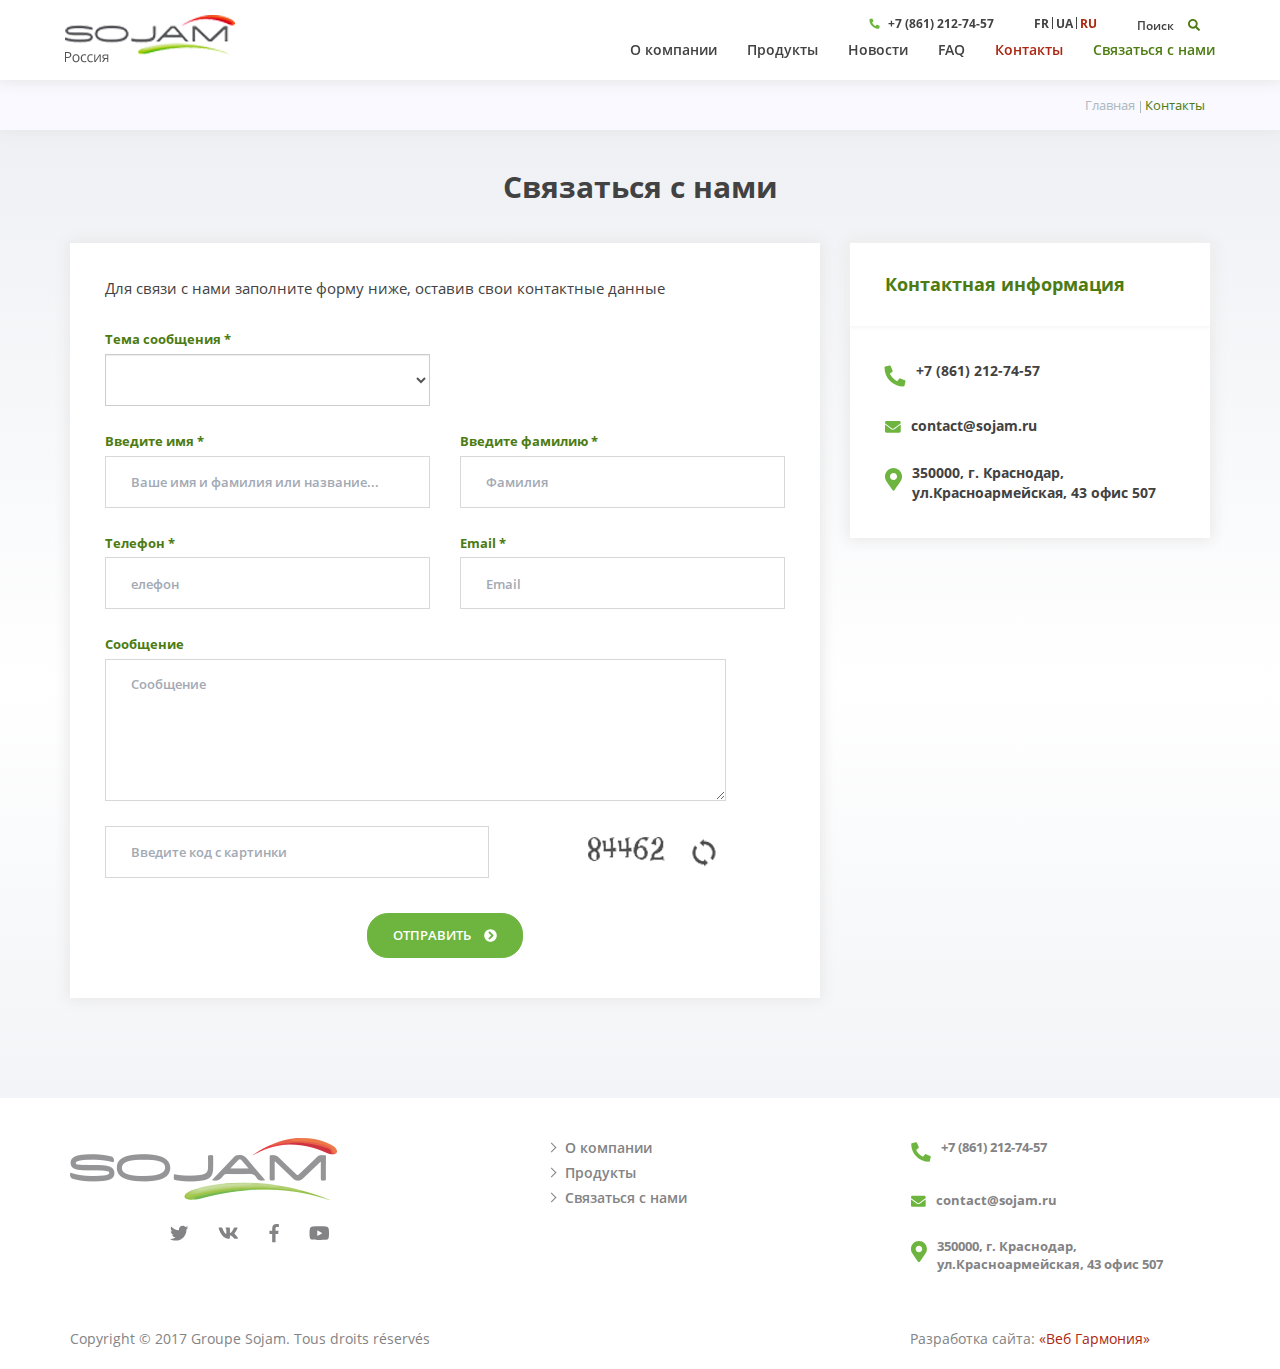
==== commit 980d430a: "fix bugs with fonts and margins, toggle menu" ====
--- a/contacts.html
+++ b/contacts.html
@@ -76,59 +76,59 @@
 				<!-- /.container -->
 			</nav>
 		</header>
-    <div class="collapse navbar-collapse-sojam hidden-md hidden-lg" id="bs-example-navbar-collapse-1">
-      <ul class="nav navbar-nav-sojam gradient-bg__half">
-        <li class="navbar-nav-item">
-          <div class="language">
-            <span class="language-type fr">fr</span>
-            <span class="language-type ua">ua</span>
-            <span class="language-type ru active">ru</span>
-          </div>
-        </li>
-        <li class="navbar-nav-item">
-          <form class="navbar-form navbar-form-sojam">
-            <div class="form-group form-group-sojam">
-              <input type="text" class="form-control form-control-sojam" placeholder="Поиск">
-            </div>
-            <button type="submit" class="btn btn-search">
-              <i class="fas fa-search"></i>
-            </button>
-          </form>
-        </li>
-        <li class="navbar-nav-item">
-          <a href="index.html">О компании</a>
-        </li>
-        <li class="navbar-nav-item">
-          <a href="#">Продукты</a>
-        </li>
-        <li class="navbar-nav-item">
-          <a href="news.html">Новости</a>
-        </li>
-        <li class="navbar-nav-item">
-          <a href="faq.html">FAQ</a>
-        </li>
-        <li class="navbar-nav-item">
-          <a class="active" href="contacts.html">Контакты</a>
-        </li>
-        <li class="navbar-nav-item">
-          <a class="txt__green" href="#">Связаться с нами</a>
-        </li>
-        <li class="navbar-nav-item">
-          <div class="contacts-item phone">
-            <span class="icon icon__footer">
-              <i class="fas fa-phone"></i>
-            </span>+7 (861) 212-74-57</div>
-        </li>
-      </ul>
-    </div>
-		<div class="breadcrumbs">
-			<div class="container">
-				<span class="breadcrumbs-item">Главная</span>
-				<span class="breadcrumbs-item active">Контакты</span>
-			</div>
+		<div class="collapse navbar-collapse-sojam hidden-md hidden-lg" id="bs-example-navbar-collapse-1">
+			<ul class="nav navbar-nav-sojam gradient-bg__half">
+				<li class="navbar-nav-item">
+					<div class="language">
+						<span class="language-type fr">fr</span>
+						<span class="language-type ua">ua</span>
+						<span class="language-type ru active">ru</span>
+					</div>
+				</li>
+				<li class="navbar-nav-item">
+					<form class="navbar-form navbar-form-sojam">
+						<div class="form-group form-group-sojam">
+							<input type="text" class="form-control form-control-sojam" placeholder="Поиск">
+						</div>
+						<button type="submit" class="btn btn-search">
+							<i class="fas fa-search"></i>
+						</button>
+					</form>
+				</li>
+				<li class="navbar-nav-item">
+					<a href="index.html">О компании</a>
+				</li>
+				<li class="navbar-nav-item">
+					<a href="#">Продукты</a>
+				</li>
+				<li class="navbar-nav-item">
+					<a href="news.html">Новости</a>
+				</li>
+				<li class="navbar-nav-item">
+					<a href="faq.html">FAQ</a>
+				</li>
+				<li class="navbar-nav-item">
+					<a class="active" href="contacts.html">Контакты</a>
+				</li>
+				<li class="navbar-nav-item">
+					<a class="txt__green" href="#">Связаться с нами</a>
+				</li>
+				<li class="navbar-nav-item">
+					<div class="contacts-item phone">
+						<span class="icon icon__footer">
+							<i class="fas fa-phone"></i>
+						</span>+7 (861) 212-74-57</div>
+				</li>
+			</ul>
 		</div>
 		<div class="gradient-bg">
 			<main class="main-content">
+				<div class="breadcrumbs">
+					<div class="container">
+						<span class="breadcrumbs-item">Главная</span>
+						<span class="breadcrumbs-item active">Контакты</span>
+					</div>
+				</div>
 				<div class="section">
 					<div class="container">
 						<h1 class="section-title">Связаться с нами</h1>
--- a/css/style.css
+++ b/css/style.css
@@ -24,6 +24,11 @@
   margin-bottom: 50px;
   font-weight: 700;
 }
+h2 {
+  font-size: 1.286em;
+  font-weight: 700;
+  margin-top: 0;
+}
 h3 {  
   font-size: 1.286em;
   font-weight: 700;
@@ -39,7 +44,12 @@
 }
 .header {
   padding: 15px 15px 17px;
-  position: relative;
+  position: fixed;
+  width: 100%;
+  background: #fff;
+  z-index: 9;
+  box-shadow: 0px 0px 14.24px 1.76px rgba(231, 231, 231, 1);
+  -webkit-box-shadow: 0px 0px 14.24px 1.76px rgba(231, 231, 231, 1);
 }
 .header .navbar-sojam {
   margin-bottom: 0;
@@ -120,11 +130,16 @@
   width: 170px;
   height: 48px;
 }
+.main-content {
+  padding-top: 80px; 
+}
 .breadcrumbs {
   background-color: #f9f9ff;
   padding-bottom: 15px;
   padding-top: 15px;
-  text-align: right;
+  text-align: right;    
+  box-shadow: 0px 0px 14.24px 1.76px rgba(231, 231, 231, 1);
+  -webkit-box-shadow: 0px 0px 14.24px 1.76px rgba(231, 231, 231, 1);
 }
 .active.arrow__down {
   transform: rotate(-90deg);
@@ -179,7 +194,7 @@
   background-color: #fff;
   color: #ab2711;
   font-size: 0.857em;
-  padding: 3px 8px 4px;
+  padding: 4px 8px 4px;
   box-shadow: 0px 0px 16px 0px rgba(31, 36, 44, 0.33); 
   -webkit-box-shadow: 0px 0px 16px 0px rgba(31, 36, 44, 0.33); 
 }
@@ -194,7 +209,7 @@
   background-color: #fff;
   color: #4c7b12;
   border-color: #4c7b12;
-  padding: 4px 15px 5px;
+  padding: 4px 14px 4px;
 }
 .btn-sojam__green:hover {  
   background-color: #4c7b12;
@@ -308,14 +323,14 @@
 }
 /* menu */
 .navbar-collapse-sojam {
-  position: absolute;
   top: 80px;
   right: 0;
   z-index: 9;
   overflow-x: hidden;
-  height: 100%;
+  height: 100% !important;
   width: 100%;
   background-color: rgba(66, 66, 66, 0.3);
+  position: fixed;
 }
 .navbar-collapse-sojam .navbar-nav-sojam {
   padding: 20px 0;
@@ -367,6 +382,7 @@
 .navbar-form-sojam .form-group-sojam {
   display: inline-block;
   margin-bottom: 0;
+  vertical-align: middle;
 }
 input.form-control-sojam::placeholder,
 input.form-control-sojam::-webkit-input-placeholder {
@@ -404,6 +420,7 @@
 }
 .navbar-nav-sojam>.navbar-nav-item>a:hover {  
   background-color: #f2f4f9;
+  color: #ab2711;
 }
 .navbar-nav-sojam>.navbar-nav-item>a.active {
   color: #ab2711;
@@ -496,7 +513,7 @@
   background-image: url(../images/cold-nebula-metod.jpg);
 }
 .banner-bg__about-company {  
-  background: linear-gradient(rgba(0,0,0,0.1), rgba(0,0,0,0.1)), url(../images/about-company.jpg);
+  background: linear-gradient(rgba(81, 81, 81,0.1), rgba(81, 81, 81,0.1)), url(../images/about-company.jpg);
   background-size: cover;
   background-position: right;
 }
@@ -504,7 +521,7 @@
   background-image: url(../images/cold-nebula-system.PNG);
 }
 .banner-bg__grain-quality {
-  background-image: url(../images/grain-quality.jpg);
+  background-image:  url(../images/grain-quality.jpg);
 }
 .banner-category {
   background-color: #7fb045;
@@ -602,7 +619,7 @@
   text-align: center;
   color: #424242;
   font-weight: 700;
-  padding-top: 55px;
+  padding-top: 65px;
 }
 .main .clients .article {
   background: none;
@@ -671,7 +688,7 @@
   font-size: 1em;
 }
 
-/* mews page */
+/* news page */
 .news .section,
 .feedback .section,
 .contacts-page .section {
@@ -698,7 +715,18 @@
   min-height: 160px;
 }
 .news .carousel-control-sojam {
-  color: #424242;
+  color: #5c5d5f;
+  border-radius: 50%;
+  border: 1px solid #acacac;
+  padding: 4px 9px;
+}
+.carousel-control-sojam.left {
+  right: 60px;
+  bottom: 25px;
+}
+.carousel-control-sojam.right {
+  right: 20px;
+  bottom: 25px;
 }
 .news .slider .article-txt {
   padding-top: 10px;
--- a/css/media.css
+++ b/css/media.css
@@ -1,6 +1,9 @@
 @media screen and (min-width: 768px) {
+  h2 {
+    font-size: 1.5em;
+  }
   h3 {
-    font-size: 1.428em;
+    font-size: 1.286em;
   }
   h4 {
     font-size: 1.286em;
@@ -24,6 +27,12 @@
     margin-right: 10px;
     padding: 20px 0 0;
   }
+  .navbar-nav-sojam>.navbar-nav-item>a, 
+  input.form-control-sojam::placeholder,
+  input.form-control-sojam::-webkit-input-placeholder,
+  .navbar-form-sojam .form-control-sojam {
+    font-size: 1.143em;
+  } 
   .navbar-sojam .navbar-header-sojam .brand-logo {
     margin-left: -5px;
   }
@@ -64,16 +73,21 @@
   }
   .main .slide-info .info-item {
     margin-bottom: 30px;
+    font-weight: 700;
   }
   .main .slide-info .info-number {
     font-size: 3em;
-    font-weight: 700;
-  }
+    line-height: 0.825;
+  }  
   .btn-sojam {
     font-size: 0.928em;
   }
   .btn-sojam__white {
-    font-size: 1em;
+    font-size: 1em;    
+    padding: 6px 13px 6px;
+  }
+  .main .section-description {
+    margin-bottom: 40px;
   }
   .main .information-block {
     padding-top: 80px;
@@ -83,7 +97,6 @@
     min-height: 130px;
   }
   .main .information-block .article-title {
-    font-size: 1.286em;
     min-height: 46px;
   }
   .information-block .article-desc {
@@ -131,12 +144,12 @@
     margin: 0;
   }
   /* news page */
-  .news .section,
-  .faq .section {
+  .news .section {
     padding-top: 50px;
+    padding-bottom: 60px;
   }
   .news .section-title {
-    margin-bottom: 50px;
+    margin-bottom: 45px;
   }
   .news .carousel-wrapper {
     margin-bottom: 35px;
@@ -158,6 +171,17 @@
   }
   .nav-navbar-filter {
     display: block;
+  }  
+  .news .slider .date {
+    right: -5px;
+  }
+  .carousel-control-sojam.left {
+    right: 60px;
+    bottom: 25px;
+  }
+  .carousel-control-sojam.right {
+    right: 25px;
+    bottom: 25px;
   }
   .filter-toggle {
     display: none;
@@ -186,8 +210,12 @@
   }
   .publication-more {
     font-size: 1.071em;
+    margin-top: -5px;
   }
   /* faq */
+  .faq .section {
+    padding-top: 50px;
+  }
   .faq .article-txt {
     padding: 20px 0 0;
     margin-right: 35px;
@@ -248,13 +276,25 @@
   h1 {
     font-size: 2.143em;
   }
+  h2 {
+    font-size: 2em;
+  }
   h4 {
     font-size: 1.857em;
   }
   .navbar-nav-sojam {
     margin-top: 25px;
   } 
-
+  .navbar-nav-sojam>.navbar-nav-item>a, 
+  input.form-control-sojam::placeholder,
+  input.form-control-sojam::-webkit-input-placeholder,
+  .navbar-form-sojam .form-control-sojam {
+    font-size: 1em;
+    font-weight: 600;
+  } 
+  .navbar-form-sojam {
+    padding-bottom: 0;
+  }
   .navbar-nav-sojam>.navbar-nav-item:last-child>a {
     padding-right: 10px;
   }
@@ -288,8 +328,11 @@
   .main .slide-info .info-item {
     font-size: 1.299em;
   }
+  .main .slide-info .btn-sojam__white {
+    margin-top: 10px;
+  }
   .main .slide-info .info-number {
-    font-size: 3.898em;
+    font-size: 3em;
   }
   .btn-sojam__white {
     padding: 11px 23px 11px;
@@ -305,7 +348,6 @@
   }
   .banner-title {
     min-height: 70px;
-    font-size: 2em;
     margin-bottom: 20px;
   }
   .slider .banner-title {
@@ -314,6 +356,9 @@
   .banner-category {
     top: 12px;
     left: 12px;
+  }
+  .main .date {
+    background-color: #4c7b12;
   }
   .date {
     top: 12px;
@@ -349,11 +394,14 @@
   .main .clients .map-sojam {
     height: 439px;
   }
+  .main .clients {
+    margin-bottom: 0;
+  }
   .main .section-description {
     font-size: 1.143em;
   }
   .main .information-block .article-picture {
-    min-height: 222px;
+    min-height: 220px;
   }
   .main .information-block .article-txt {
     padding-left: 35px;
@@ -361,6 +409,14 @@
   .main .information-block .article-title,
   .information-block .article-desc {
     min-height: unset;
+  }
+  .main .section-title:before {
+    content: url(../images/sojam-red-desk.png);
+    top: -20px;
+  }
+  .main .section-title:after {
+    content: url(../images/sojam-green-desk.png);
+    bottom: -20px;
   }
   .nav-item__footer:before {
     width: 0.5em;
@@ -400,6 +456,9 @@
     display: block!important;
   }
   /* news page */
+  .news .section {
+    padding-bottom: 95px;
+  }
   .news .section-title {
     margin-bottom: 35px;
   }
@@ -408,6 +467,15 @@
   }
   .filter-title {
     font-size: 1.286em;
+  }
+  .news .carousel-wrapper {
+    margin-bottom: 50px;
+  }
+  .publication-filter {
+    padding: 20px 30px;
+  }
+  .news .article-picture {
+    height: 220px;
   }
   /* faq */
   .faq .article-txt {
@@ -445,7 +513,7 @@
   }
   /* partners page */
   .partners .section-title {
-    margin-bottom: 50px;
+    margin-bottom: 45px;
   }
   .partners .section {
     padding-top: 55px; 
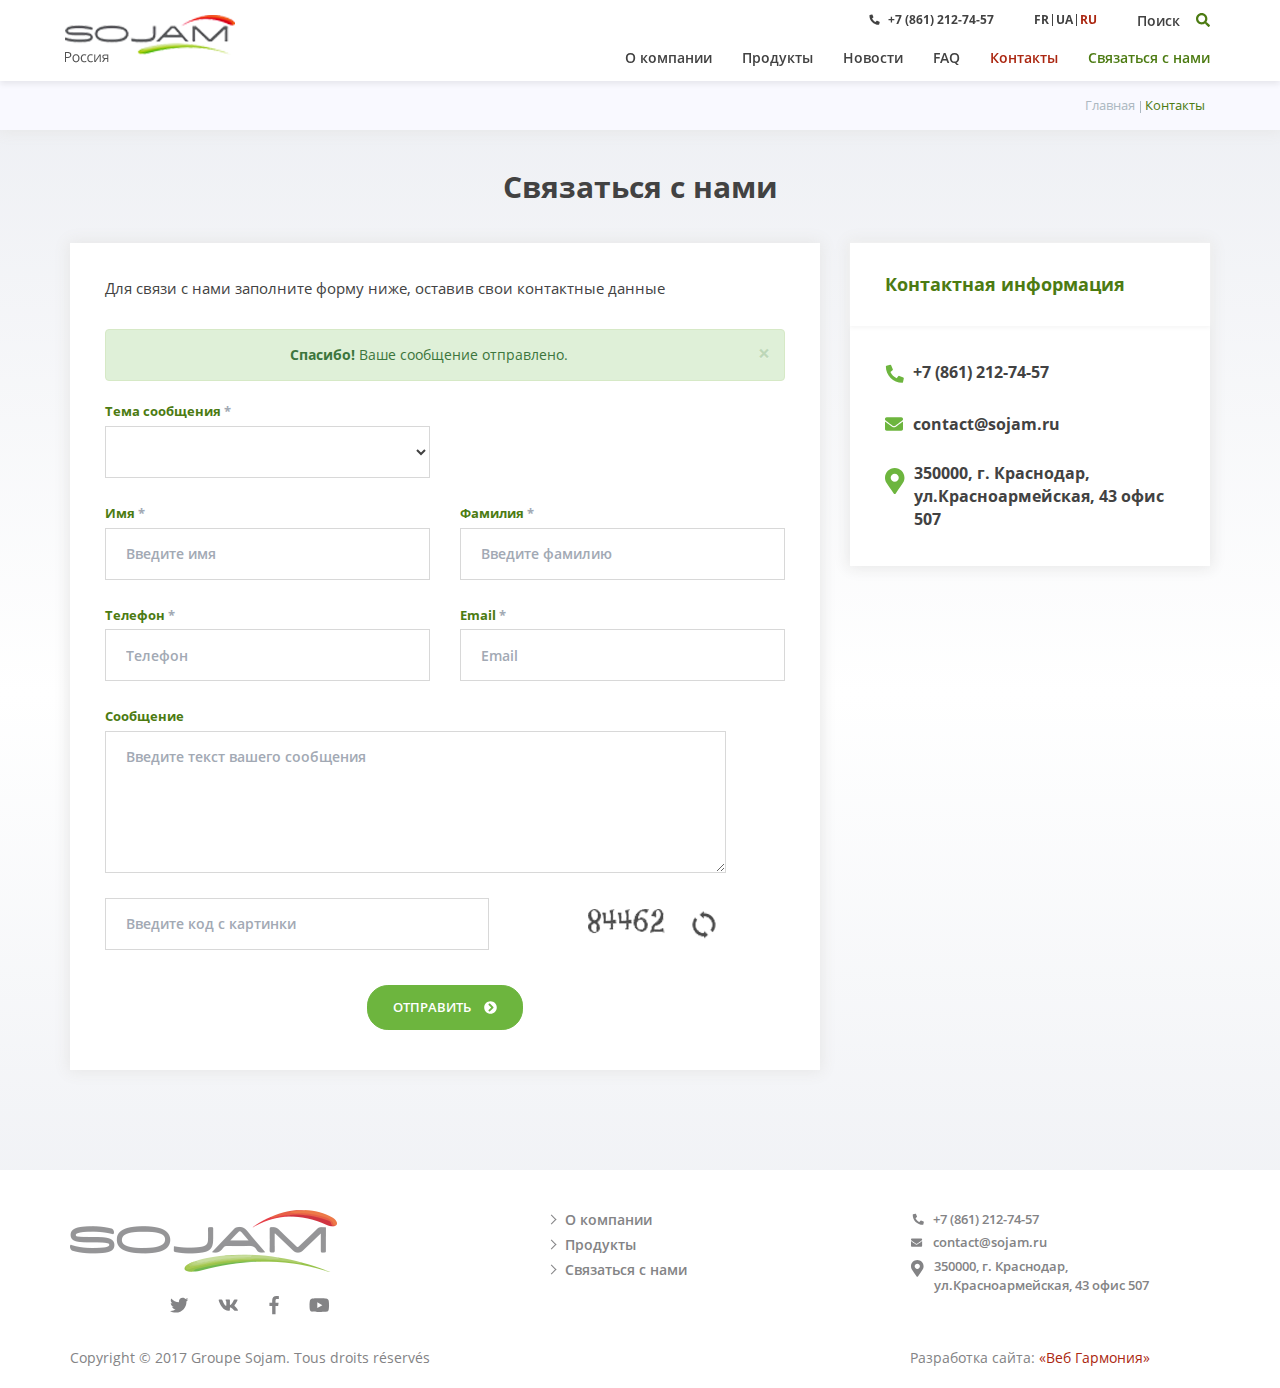
==== commit e3798633: "fix bugs" ====
--- a/contacts.html
+++ b/contacts.html
@@ -175,7 +175,7 @@
 														<label class="form-label" for="message-theme">Тема сообщения
 															<span class="required-mark">&midast;</span>
 														</label>
-														<select class="form-control" id="message-theme">
+														<select class="form-control form-control-sojam" id="message-theme">
 															<option selected>Консультация</option>
 															<option>Консультация 2</option>
 															<option>Консультация 3</option>
@@ -187,27 +187,27 @@
 											<div class="row">
 												<div class="col-xs-12 col-sm-6 col-md-6 col-lg-6">
 													<div class="form-group">
-														<label class="form-label" for="name">Введите имя
-															<span class="required-mark">&midast;</span>
-														</label>
-														<input type="text" class="form-control form-control-sojam" id="name" placeholder="Ваше имя и фамилия или название..." name="name"
+														<label class="form-label" for="name"> Имя
+															<span class="required-mark">&midast;</span>
+														</label>
+														<input type="text" class="form-control form-control-sojam" id="name" placeholder="Введите имя" name="name"
 														  required="true">
 													</div>
 												</div>
 												<div class="col-xs-12 col-sm-6 col-md-6 col-lg-6">
 													<div class="form-group">
-														<label class="form-label" for="surname">Введите фамилию
-															<span class="required-mark">&midast;</span>
-														</label>
-														<input type="text" class="form-control form-control-sojam" id="" placeholder="Фамилия" name="surname" required="true">
-													</div>
-												</div>
-												<div class="col-xs-12 col-sm-6 col-md-6 col-lg-6">
-													<div class="form-group">
-														<label class="form-label" for="surname">Телефон
-															<span class="required-mark">&midast;</span>
-														</label>
-														<input type="email" class="form-control form-control-sojam" id="email" placeholder="елефон" name="email" required="true">
+														<label class="form-label" for="surname">Фамилия
+															<span class="required-mark">&midast;</span>
+														</label>
+														<input type="text" class="form-control form-control-sojam" id="" placeholder="Введите фамилию" name="surname" required="true">
+													</div>
+												</div>
+												<div class="col-xs-12 col-sm-6 col-md-6 col-lg-6">
+													<div class="form-group">
+														<label class="form-label" for="phone">Телефон
+															<span class="required-mark">&midast;</span>
+														</label>
+														<input type="number" class="form-control form-control-sojam" id="phone" placeholder="Телефон" name="phone" required="true">
 													</div>
 												</div>
 												<div class="col-xs-12 col-sm-6 col-md-6 col-lg-6">
@@ -215,13 +215,13 @@
 														<label class="form-label" for="email">Email
 															<span class="required-mark">&midast;</span>
 														</label>
-														<input type="number" class="form-control form-control-sojam" id="email" placeholder="Email" name="email" required="true">
+														<input type="email" class="form-control form-control-sojam" id="email" placeholder="Email" name="email" required="true">
 													</div>
 												</div>
 												<div class="col-xs-12 col-sm-6 col-md-11 col-lg-11">
 													<div class="form-group textarea">
 														<label class="form-label" for="surname">Сообщение</label>
-														<textarea class="form-control form-control-sojam" rows="5" id="comment" placeholder="Сообщение"></textarea>
+														<textarea class="form-control form-control-sojam" rows="5" id="comment" placeholder="Введите текст вашего сообщения"></textarea>
 													</div>
 												</div>
 											</div>
--- a/css/style.css
+++ b/css/style.css
@@ -43,13 +43,14 @@
   margin: 0;
 }
 .header {
-  padding: 15px 15px 17px;
+  padding: 15px 15px;
   position: fixed;
   width: 100%;
   background: #fff;
   z-index: 9;
-  box-shadow: 0px 0px 14.24px 1.76px rgba(231, 231, 231, 1);
-  -webkit-box-shadow: 0px 0px 14.24px 1.76px rgba(231, 231, 231, 1);
+  box-shadow: 0px 3px 6px 0px rgba(0, 0, 0, 0.08);
+  -webkit-box-shadow: 0px 3px 6px 0px rgba(0, 0, 0, 0.08);
+  min-height: 80px;
 }
 .header .navbar-sojam {
   margin-bottom: 0;
@@ -124,6 +125,9 @@
 .header-selfservice {
   display: none;
 }
+.header-selfservice .contacts-item {
+  font-weight: 700;
+}
 .brand-logo {
   background-image: url(../images/logo-header.png);
   background-repeat: no-repeat;
@@ -151,7 +155,8 @@
 }
 .breadcrumbs-item {
   font-size: 0.928em;
-  color: #acb8c1
+  color: #acb8c1;
+  cursor: pointer;
 }
 .breadcrumbs-item.active {
   color: #4c7b12;
@@ -223,6 +228,9 @@
 .gradient-bg {
   background: linear-gradient(to bottom, #ebedf2 , #fff, #ebedf2);
   background-image: -webkit-linear-gradient (to bottom, #ebedf2 , #fff, #ebedf2);
+}
+.required-mark {
+  color: #a2a9b4;
 }
 /* footer */
 .footer {
@@ -286,22 +294,25 @@
 } 
 .contacts__footer {
   padding-left: 20px;
-  font-size: 0.933em;
+  font-size: 0.928em;
 }
 .contacts-item {
   margin-bottom: 5px;
   display: flex;
-  font-weight: 700;
+  font-weight: 600;
 }
 .contacts-item .icon {
   margin-right: 10px;
 }
 .contacts-item.phone .icon {
-  font-size: 1.148em;
+  font-size: 0.857em;
   transform: rotate(90deg);
 }
+.contacts-item.email {
+  align-items: center;
+}
 .contacts-item.email .icon {
-  font-size: 0.861em;
+  font-size: 0.857em;
 }
 .contacts-item.address .icon {
   font-size: 1.292em;
@@ -384,6 +395,11 @@
   margin-bottom: 0;
   vertical-align: middle;
 }
+.form-control-sojam:focus {
+  border-color: #7fb045;
+  -webkit-box-shadow: unset;
+  box-shadow: unset;
+}
 input.form-control-sojam::placeholder,
 input.form-control-sojam::-webkit-input-placeholder {
   color: #424242;
@@ -406,9 +422,8 @@
   border: none;
   background: none;
   padding: 0;
-  font-size: 1em;
+  font-size: 1.167em;
   color: #4c7b12;
-  vertical-align: middle;
 }  
 .navbar-nav-sojam>.navbar-nav-item>a {
   background: none;
@@ -417,6 +432,7 @@
   color: #424242;
   font-size: 1em;
   font-weight: 600;
+  line-height: 1.1;
 }
 .navbar-nav-sojam>.navbar-nav-item>a:hover {  
   background-color: #f2f4f9;
@@ -446,6 +462,10 @@
   background-repeat: no-repeat;
   background-position: center 80%;
   position: relative;
+}
+.main .main-slide .container-sojam {
+  position: relative;
+  height: 100%;
 }
 .main .slide-title {
   position: absolute;
@@ -558,6 +578,7 @@
 .banner-title {
   margin-bottom: 10px;
   color: #fff;
+  line-height: 1.286;
 }
 /* slider */
 .slider-bg {
@@ -568,13 +589,24 @@
   width: 100%;
   min-height: 214px;
 }
+.carousel-control-sojam .arrow {
+  width: 8px;
+  height: 9px;
+  display: block;
+  background-repeat: no-repeat;
+  background-size: cover; 
+}
+.arrow.arrow__previous {
+  background-image: url("../images/previous-arrow.svg")
+}
+.arrow.arrow__next {
+  background-image: url("../images/next-arrow.svg")
+}
 .carousel-control-sojam {
   width: unset;
   opacity: 1;
   bottom: 22px;
   top: unset;
-  font-size: 1.428em;
-  line-height: 1;
 }
 .carousel-control-sojam:hover {
   font-size: calc(1.428em + 10%);
@@ -584,35 +616,34 @@
   background-image: none;
   right: 20px;
 }
-@keyframes spinner {
-  to {transform: rotate(360deg);}
-}
-.carousel-control-sojam.right:before {
-  content: '';
-  box-sizing: border-box;
-  position: absolute;
-  top: 50%;
-  left: 50%;
-  width: 24px;
-  height: 24px;
-  margin-top: -12px;
-  margin-left: -12px;
-  border-radius: 50%;
-  border: 1px solid transparent;
-  border-top-color: #fff;
-  animation: spinner .8s ease infinite;
-}
-.carousel-control-sojam.right:hover:before {
-  width: 27px;
-  height: 26px;
-  margin-top: -14px;
-  margin-left: -13px;
+.carousel-control-sojam.right canvas {
+  position: absolute;
+  bottom: -3px;
+  right: -3px;
+
 }
 .carousel-control-sojam.left {
   background-image: none;
   right: 50px;
   left: unset;
 }
+.main .carousel-control-sojam {
+  border-radius: 50%;
+  background-color: #fff;   
+  padding: 5.5px 6px;
+}
+.main .carousel-control-sojam:hover {
+  -webkit-transform: scale(1.1);
+  transform: scale(1.1);
+}
+.carousel-control-sojam.left {
+  right: 60px;
+  bottom: 25px;
+}
+.carousel-control-sojam.right {
+  right: 20px;
+  bottom: 25px;
+}
 /* clients */
 .main .clients {
   background-color: #f2f4f9;
@@ -624,6 +655,13 @@
 .main .clients .article {
   background: none;
   box-shadow: none;
+  margin-bottom: 45px;
+}
+.main .clients .btn-sojam__green {
+  background-color: transparent;
+}
+.main .clients .btn-sojam__green:hover {
+  background-color: #4c7b12;
 }
 .section-title {
   position: relative;
@@ -644,9 +682,6 @@
 .main .section-description {
   font-size: 1em;
   margin-bottom: 35px
-}
-.main .date {
-  background-color: #7fb045;
 }
 .main .information-block {
   padding-bottom: 35px;
@@ -680,14 +715,14 @@
 }
 .article-title {
   color: #4c7b12;
-  margin-bottom: 20px;
+  margin-bottom: 10px;
 }
 .article-desc {
   color: #424242;
   margin-bottom: 25px;
   font-size: 1em;
-}
-
+  line-height: 1.714;
+}
 /* news page */
 .news .section,
 .feedback .section,
@@ -715,10 +750,9 @@
   min-height: 160px;
 }
 .news .carousel-control-sojam {
-  color: #5c5d5f;
   border-radius: 50%;
-  border: 1px solid #acacac;
-  padding: 4px 9px;
+  border: 1px solid #acacac;   
+  padding: 9px 10px 10px 10px;
 }
 .carousel-control-sojam.left {
   right: 60px;
@@ -730,15 +764,17 @@
 }
 .news .slider .article-txt {
   padding-top: 10px;
+  padding-bottom: 25px; 
 } 
 .news .article-title {
   color: #424242;
+  line-height: 1.278;
 }
 .news .slider .date {
   position: relative;
   top: 0;
   right: 0;
-  margin-bottom: 20px;
+  margin-bottom: 15px;
 }
 .date-wrapper {
   text-align: right;
@@ -755,6 +791,7 @@
   align-items: center;
   padding: 20px;
   margin-bottom: 30px;
+  position: relative;
 }
 .filter-title {
   color: #424242;
@@ -764,8 +801,38 @@
 .nav-navbar-filter {
   display: none;
 }
+.nav-navbar-filter.open {
+  display: block;
+  position: absolute;
+  right: 0;
+  top: 69px;
+  z-index: 8;
+  background-color: #fff;
+  list-style-type: none;  
+  padding: 20px;
+  margin: 0;
+  box-shadow: 0px 3px 6px 0px rgba(0, 0, 0, 0.08); 
+  -webkit-box-shadow: 0px 3px 6px 0px rgba(0, 0, 0, 0.08); 
+}
+.nav-navbar-filter.open .filter-theme-title {
+  margin-bottom: 15px;
+}
+.filter-theme-title:last-child {
+  margin-bottom: 0;
+}
+.filter-theme-title a {
+  font-size: 0.928em;
+  color: #898989;
+  text-transform: uppercase;
+  margin-right: 30px;
+}
+.filter-theme-title a:hover,
+.filter-theme-title a:active,
+.filter-theme-title a:focus {
+  text-decoration: none;
+}
 .filter-toggle {
-  background-image: url(../images/publication-icon.png);
+  background-image: url(../images/settings.svg);
   width: 25px;
   height: 25px;
   background-size: cover;
@@ -814,34 +881,42 @@
   text-align: center;
 }
 .faq .article-txt {
-  padding: 25px 0 0;
+  padding: 0;
   margin-right: 25px;
   margin-left: 25px;
-  border-bottom: 2px solid #6db53e;
+  border-bottom: 2px solid rgba(109, 181, 62, 0.5);
 }
 .faq-item:first-child .article-txt {
-  padding: 35px 0 0;
+  padding: 15px 0 0;
 }
 .faq-item:last-child .article-txt {
   border: none;
 }
+.faq .article-title-wrapper {
+  position: relative;
+  cursor: pointer;
+}
 .faq .article-title {
-  display: flex;
-  align-items: flex-end;
-  justify-content: space-between;
+  color: #424242;
+  width: 90%;
+  margin: 0;
+  padding: 20px 0;
 }
 .faq .arrow {
   color: #6db53e;
   font-size: 1.286em;
+  position: absolute;
+  right: 0;
+  bottom: 20px;
 }
 .faq-wrapper {
-  padding-bottom: 25px;
+  padding-bottom: 15px;
   margin-bottom: 50px;
 }
 .faq-answer {
   font-size: 1em;
   font-weight: 600;
-  padding-bottom: 30px;
+  padding-bottom: 20px;
   display: none;
 }
 .open.faq-answer {
@@ -934,7 +1009,7 @@
   text-align: center;
 }
 .feedback-form .message {
-  display: none;
+  /* display: none; */
 } 
 .form {
   margin: 0 auto;
@@ -946,9 +1021,12 @@
   margin-bottom: 30px;
 }
 .feedback-form .form-control {
-  padding: 25px;
+  padding: 25px 20px;
   background: unset;
   border-radius: 0;
+  font-size: 1em;
+  font-weight: 600;
+  color: #424242;
 }
 .feedback-form .textarea .form-control {
   padding-top: 15px;
@@ -972,7 +1050,7 @@
 .feedback-form input.form-control-sojam::-webkit-input-placeholder {
   color: #a2a9b4;
   font-weight: 600;
-  font-size: 0.928em;
+  font-size: 14px;
 }
 .upload-btn-wrapper {
   border-radius: 50%;
@@ -1017,21 +1095,23 @@
   margin-bottom: 0;
 }
 .contacts-page .contacts__main {
-  padding: 35px 25px 10px;
-}
-.contacts-page .contacts-item .icon {
+  padding: 35px 25px 15px;
+}
+.contacts-page .main-content .contacts-item .icon {
   color: #6db53e
 }
-.contacts-page .contacts-item {
-  margin-bottom: 25px;
-}
-.contacts-page .contacts-item.phone .icon {
-  font-size: 1.5em;
-}
-.contacts-page .contacts-item.email .icon {
+.contacts-page .main-content .contacts-item {
+  margin-bottom: 20px;
+  font-weight: 700;
+  font-size: 1.143em;
+}
+.contacts-page .main-content .contacts-item.phone .icon {
   font-size: 1.124em;
 }
-.contacts-page .contacts-item.address .icon {
+.contacts-page .main-content .contacts-item.email .icon {
+  font-size: 1.124em;
+}
+.contacts-page .main-content .contacts-item.address .icon {
   font-size: 1.623em;
 }
 .contacts-page .feedback-form {
@@ -1071,4 +1151,5 @@
   margin-bottom: 40px;
   display: block;
   text-align: center;
+  line-height: 1.6;
 }--- a/css/media.css
+++ b/css/media.css
@@ -1,3 +1,8 @@
+@media screen and (min-width: 420px) and (max-width: 768px) {  
+  .header .navbar-toggle__black {
+    margin-right: -15px;
+  }
+}
 @media screen and (min-width: 768px) {
   h2 {
     font-size: 1.5em;
@@ -8,6 +13,9 @@
   h4 {
     font-size: 1.286em;
   }
+  .header {
+    padding: 15px 0;
+  }
   .navbar-header-sojam {
     float: unset;
     position: relative;
@@ -24,7 +32,7 @@
   }
   .header .navbar-toggle__black {
     display: block;
-    margin-right: 10px;
+    margin-right: 0px;
     padding: 20px 0 0;
   }
   .navbar-nav-sojam>.navbar-nav-item>a, 
@@ -38,14 +46,13 @@
   }
   .header-selfservice {
     position: absolute;
-    top: 0;
-    right: 10px;
+    top: -5px;
+    right: 0px;
     font-size: 0.857em;
     font-weight: 700;
     text-transform: uppercase;
     display: flex;
-    /* align-items: center;
-    float: right; */
+    align-items: center;
   }
   .header .contacts-item {
     margin-bottom: 0;
@@ -58,7 +65,8 @@
     height: 380px;
   }
   .main .slide-title {
-    width: calc(100% - (157px + 25px));
+    width: calc(100% - (157px + 30px));
+    left: 15px;
   }
   .main .slide-logo {
     background-image: url(../images/pirigren.png);
@@ -68,7 +76,7 @@
   }
   .main .slide-info {
     width: 157px;
-    left: calc(100% - (157px + 25px));
+    left: calc(100% - (157px + 15px));
     padding-top: 30px;
   }
   .main .slide-info .info-item {
@@ -130,6 +138,9 @@
   .main .clients {
     position: relative;
     margin-bottom: 340px
+  }
+  .main .clients .article {
+    margin-bottom: 65px;
   }
   .main .clients .center-sm {
     position: absolute;
@@ -154,9 +165,16 @@
   .news .carousel-wrapper {
     margin-bottom: 35px;
   }
+  .news .slider-bg {
+    min-height: 379px;
+    width: 96%;
+  }
   .news .slider .article {
     display: flex;
   }
+  .news .article-desc {
+    min-height: 184px;
+  }
   .news .publications .article {
     margin-bottom: 30px;
   }
@@ -167,20 +185,22 @@
     min-height: 75px;
   }
   .news .slider .article-txt {
-    width: 70%;;
+    width: 70%;
+    padding: 15px 28px 25px 29px;
   }
   .nav-navbar-filter {
     display: block;
   }  
   .news .slider .date {
-    right: -5px;
-  }
-  .carousel-control-sojam.left {
-    right: 60px;
+    right: -13px;
+    margin-bottom: 25px;
+  }
+  .news .carousel-control-sojam.left {
+    right: 68px;
     bottom: 25px;
   }
-  .carousel-control-sojam.right {
-    right: 25px;
+  .news .carousel-control-sojam.right {
+    right: 28px;
     bottom: 25px;
   }
   .filter-toggle {
@@ -191,17 +211,6 @@
     display: flex;
     margin-bottom: 0;
   }
-  .filter-theme-title a {
-    font-size: 0.928em;
-    color: #898989;
-    text-transform: uppercase;
-    margin-right: 30px;
-  }
-  .filter-theme-title a:hover,
-  .filter-theme-title a:active,
-  .filter-theme-title a:focus {
-    text-decoration: none;
-  }
   .filter-theme-title:last-child a {
     margin-right: 0;
   }
@@ -217,14 +226,16 @@
     padding-top: 50px;
   }
   .faq .article-txt {
-    padding: 20px 0 0;
+    padding: 0;
     margin-right: 35px;
     margin-left: 35px;
   }
   .faq-wrapper {    
-    padding-bottom: 15px;
     margin-bottom: 75px;
   }
+  .faq-answer {
+    padding-left: 20px;
+  } 
   /* feedback page */
   .feedback .section-title {
     text-align: center;
@@ -259,7 +270,7 @@
   .contacts-page .contacts__main {
     padding: 25px 35px 10px;
   }
-  .contacts-page .contacts-item {
+  .contacts-page .main-content .contacts-item {
     margin-bottom: 15px;
   }
   .contacts-page .article-title {
@@ -280,23 +291,21 @@
     font-size: 2em;
   }
   h4 {
-    font-size: 1.857em;
+    font-size: 1.286em;
   }
   .navbar-nav-sojam {
-    margin-top: 25px;
+    margin-top: 35px;
   } 
   .navbar-nav-sojam>.navbar-nav-item>a, 
   input.form-control-sojam::placeholder,
   input.form-control-sojam::-webkit-input-placeholder,
   .navbar-form-sojam .form-control-sojam {
-    font-size: 1em;
+    font-size: 14px;
     font-weight: 600;
+    padding-bottom: 1px
   } 
   .navbar-form-sojam {
     padding-bottom: 0;
-  }
-  .navbar-nav-sojam>.navbar-nav-item:last-child>a {
-    padding-right: 10px;
   }
   .navbar-nav-sojam>.navbar-nav-item>a:hover,
   .navbar-nav-sojam>.navbar-nav-item>a:focus,
@@ -313,7 +322,7 @@
     height: 470px;
   }
   .main .slide-title {
-    width: calc(100% - (270px + 105px));
+    width: calc(100% - (270px + 30px));
   }
   .main .slide-logo {
     background-image: url(../images/pirigren.png);
@@ -323,7 +332,7 @@
   }
   .main .slide-info {
     width: 270px;
-    left: calc(100% - (270px + 105px));
+    left: calc(100% - (270px + 15px));
   }
   .main .slide-info .info-item {
     font-size: 1.299em;
@@ -353,6 +362,17 @@
   .slider .banner-title {
     max-width: 70%;
   }
+  .main .carousel-control-sojam {
+    transform: scale(1.423);    
+    -webkit-transform: scale(1.423);
+  }
+  .main .carousel-control-sojam.left {
+    right: 70px;
+  }
+  .main .carousel-control-sojam:hover {
+    transform: scale(1.565);    
+    -webkit-transform: scale(1.565);
+  }
   .banner-category {
     top: 12px;
     left: 12px;
@@ -373,26 +393,20 @@
   }
   .main .clients {
     padding: 0;
-  }
-  .main .clients .right-md {
-    position: absolute;
-    top: 0;
-    right: 0;
-    bottom: unset;
-    left: unset;
-    padding-right: 0;
-    padding-left: 30px;
   }
   .main .clients .article {
     text-align: left;
     padding-top: 85px;
     padding-bottom: 60px;
-    padding-right: 15px;
     margin-bottom: 0;
-    min-height: 439px;
   }
   .main .clients .map-sojam {
-    height: 439px;
+    height: 460px;
+  }
+  .main .clients .center-sm {
+    position: relative;
+    top: 0;
+    padding: 0 15px;
   }
   .main .clients {
     margin-bottom: 0;
@@ -462,8 +476,28 @@
   .news .section-title {
     margin-bottom: 35px;
   }
+  .news .slider-bg {
+    min-height: 420px;
+    width: 100%;
+  }  
+  .news .slider .date {
+    margin-bottom: 16px;
+  }
   .news .slider .article-txt {
     width: 50%;
+    padding-bottom: 40px;
+  }
+  .news .carousel-wrapper .article-title {
+    font-size: 1.786em;
+    margin-bottom: 20px;
+  }
+  .news .carousel-control-sojam.left {
+    bottom: 45px;
+    right: 65px;
+  }
+  .news .carousel-control-sojam.right {
+    bottom: 45px;
+    right: 25px;
   }
   .filter-title {
     font-size: 1.286em;
@@ -482,9 +516,15 @@
     margin-right: 40px;
     margin-left: 40px;
   }
+  .faq .article-title {
+    width: 68%;
+  }
   .faq-wrapper {    
     padding-bottom: 15px;
     margin-bottom: 80px;
+  }
+  .faq .article-title-wrapper {
+    align-items: start;
   }
   /* feedback page */
   .feedback .section {
@@ -505,7 +545,7 @@
   .contacts-page .contacts__main {
     padding: 35px 35px 10px;
   }
-  .contacts-page .contacts-item {
+  .contacts-page .main-content .contacts-item {
     margin-bottom: 25px;
   }
   .contacts-page .article-title {
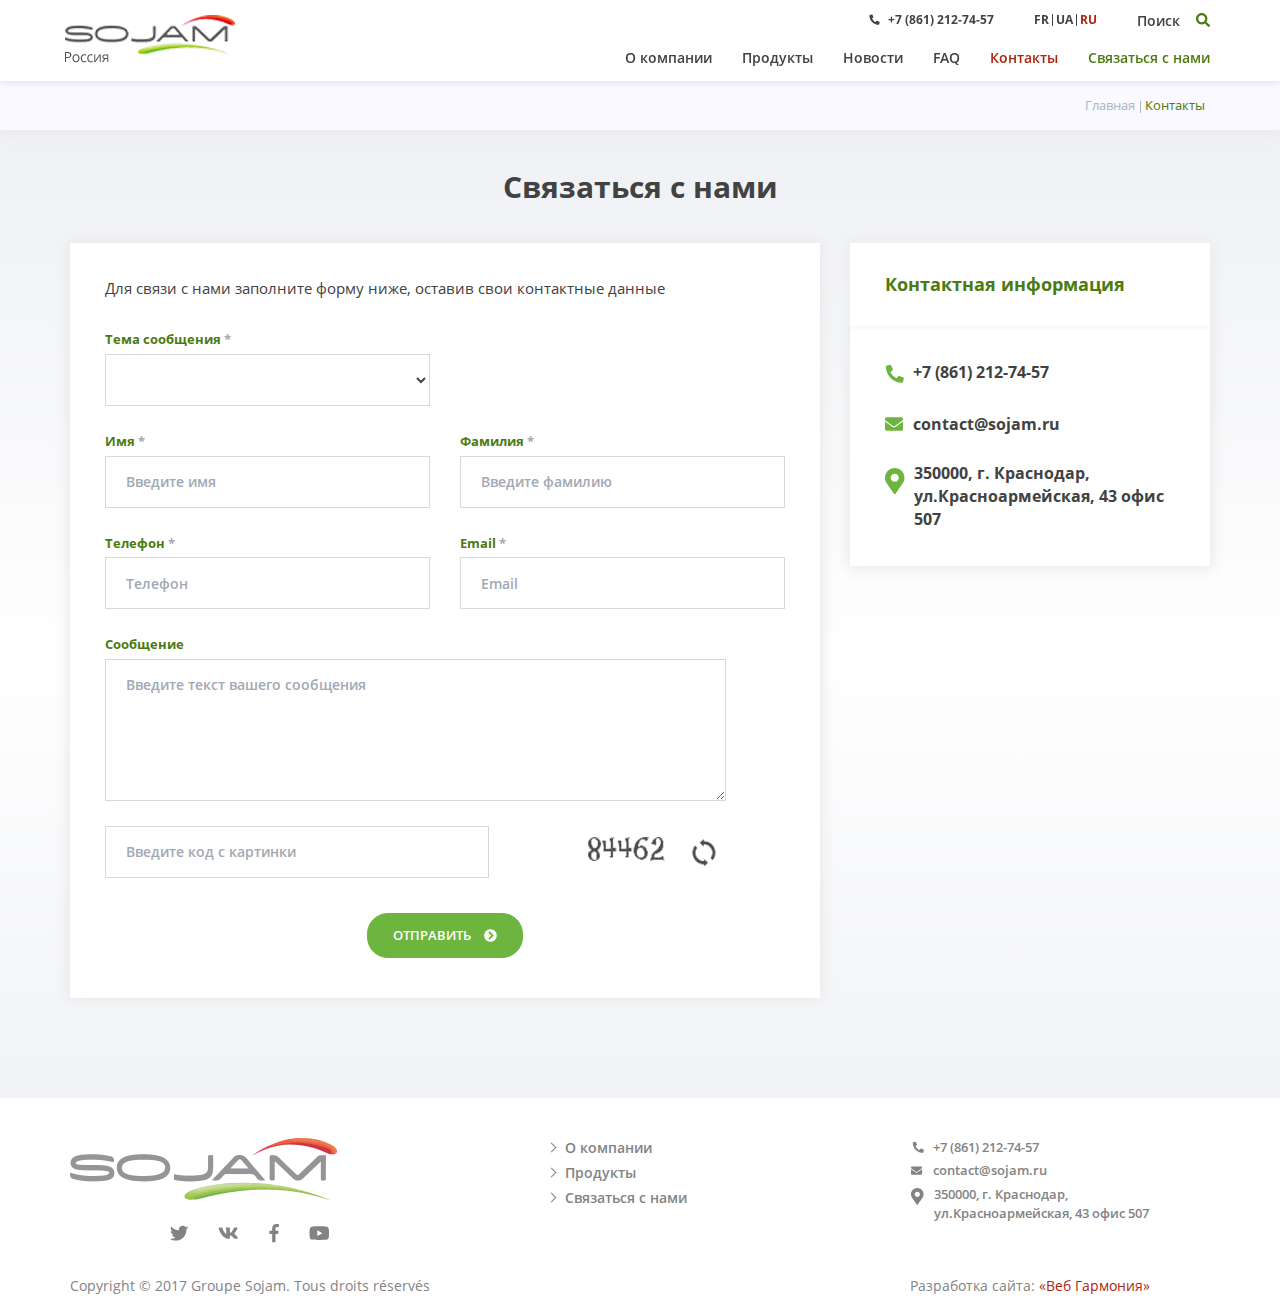
==== commit 934b46fa: "add infowindows to google map marker" ====
--- a/contacts.html
+++ b/contacts.html
@@ -165,7 +165,7 @@
 										<p class="form-txt">Для связи с нами заполните форму ниже, оставив свои контактные данные
 										</p>
 										<form id="contact-form" class="form">
-											<div class="alert alert-success alert-dismissable message">
+											<div class="alert alert-success alert-dismissable message hide">
 												<a href="#" class="close" data-dismiss="alert" aria-label="close">×</a>
 												<strong>Спасибо!</strong> Ваше сообщение отправлено.
 											</div>
@@ -207,7 +207,7 @@
 														<label class="form-label" for="phone">Телефон
 															<span class="required-mark">&midast;</span>
 														</label>
-														<input type="number" class="form-control form-control-sojam" id="phone" placeholder="Телефон" name="phone" required="true">
+														<input type="tel" class="form-control form-control-sojam" id="phone" placeholder="Телефон" name="phone" required="true">
 													</div>
 												</div>
 												<div class="col-xs-12 col-sm-6 col-md-6 col-lg-6">
--- a/css/style.css
+++ b/css/style.css
@@ -181,7 +181,7 @@
   font-size: 0.928em;
   font-family: "OpenSans", Roboto;
   font-weight: 600;   
-  padding: 2px 15px 3px; 
+  padding: 4px 15px 4px; 
 }
 .btn-sojam:hover {
   background-color: #ab2711;
@@ -754,6 +754,10 @@
   border: 1px solid #acacac;   
   padding: 9px 10px 10px 10px;
 }
+.news .carousel-control-sojam:hover {
+  transform: scale(1.1);
+  -webkit-transform: scale(1.1)
+}
 .carousel-control-sojam.left {
   right: 60px;
   bottom: 25px;
@@ -1008,8 +1012,8 @@
 .feedback-form {
   text-align: center;
 }
-.feedback-form .message {
-  /* display: none; */
+.feedback-form .message.hide {
+  display: none;
 } 
 .form {
   margin: 0 auto;
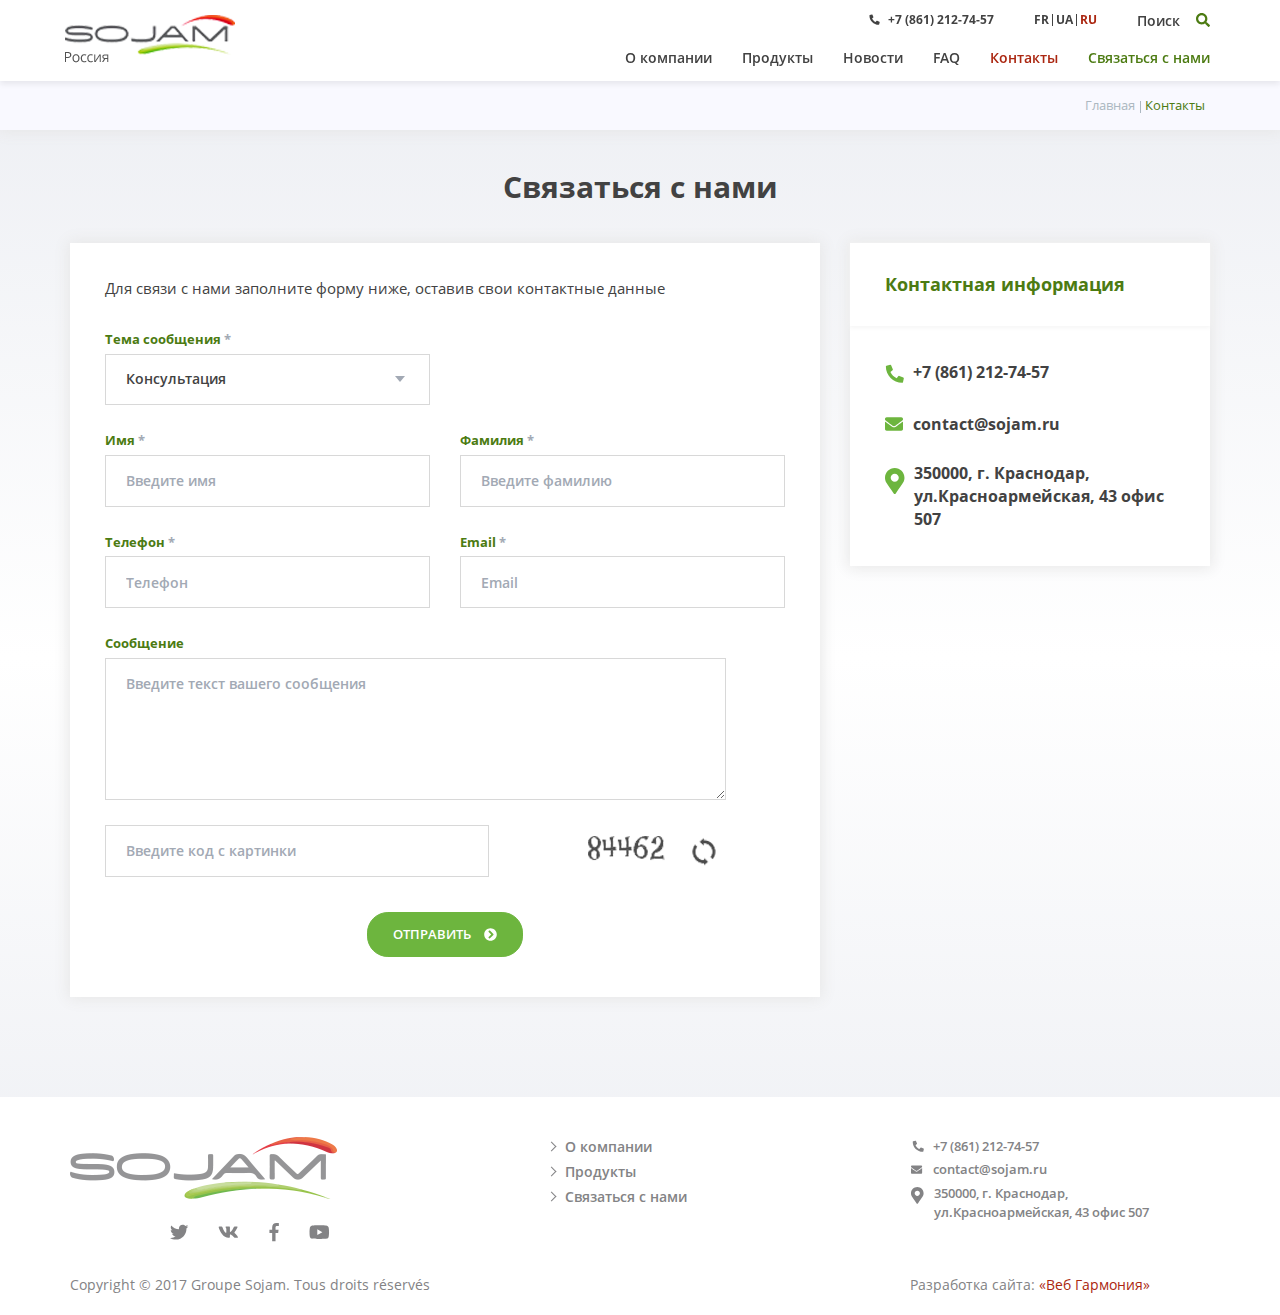
==== commit a24772eb: "fix map error, fix select work" ====
--- a/contacts.html
+++ b/contacts.html
@@ -175,12 +175,15 @@
 														<label class="form-label" for="message-theme">Тема сообщения
 															<span class="required-mark">&midast;</span>
 														</label>
-														<select class="form-control form-control-sojam" id="message-theme">
-															<option selected>Консультация</option>
-															<option>Консультация 2</option>
-															<option>Консультация 3</option>
-															<option>Консультация 4</option>
-														</select>
+														<div class="select-wrapper">
+															<div class="select-arrow"></div>
+															<select class="select-control form-control form-control-sojam" id="message-theme">
+																<option>Консультация</option>
+																<option>Консультация 2</option>
+																<option>Консультация 3</option>
+																<option>Консультация 4</option>
+															</select>
+														</div>
 													</div>
 												</div>
 											</div>
@@ -190,8 +193,7 @@
 														<label class="form-label" for="name"> Имя
 															<span class="required-mark">&midast;</span>
 														</label>
-														<input type="text" class="form-control form-control-sojam" id="name" placeholder="Введите имя" name="name"
-														  required="true">
+														<input type="text" class="form-control form-control-sojam" id="name" placeholder="Введите имя" name="name" required="true">
 													</div>
 												</div>
 												<div class="col-xs-12 col-sm-6 col-md-6 col-lg-6">
--- a/css/style.css
+++ b/css/style.css
@@ -1048,6 +1048,33 @@
   box-shadow: none;
   border: 1px solid #d8d8d8;
 }
+.feedback-form .select-control {
+  padding: 14.5px 20px;
+  font-size: 1em;
+  font-weight: 600;
+  color: #424242;
+  height: auto;
+}
+.feedback-form .select-wrapper {
+  position: relative;
+}
+.feedback-form .select-control {
+  appearance:none;
+  -moz-appearance:none; /* Firefox */
+  -webkit-appearance:none; /* Safari and Chrome */
+  z-index: 10;
+}
+.feedback-form .select-arrow {
+  position: absolute;
+  right: 25px;
+  top: 22px;
+  width: 0;
+  height: 0;
+  border-left: 5.5px solid transparent;
+  border-right: 5.5px solid transparent;
+  border-top: 6px solid #a2a9b4;
+  z-index: 2;
+}
 .feedback-form .textarea .form-control-sojam::placeholder,
 .feedback-form .textarea .form-control-sojam::-webkit-input-placeholder,
 .feedback-form input.form-control-sojam::placeholder,
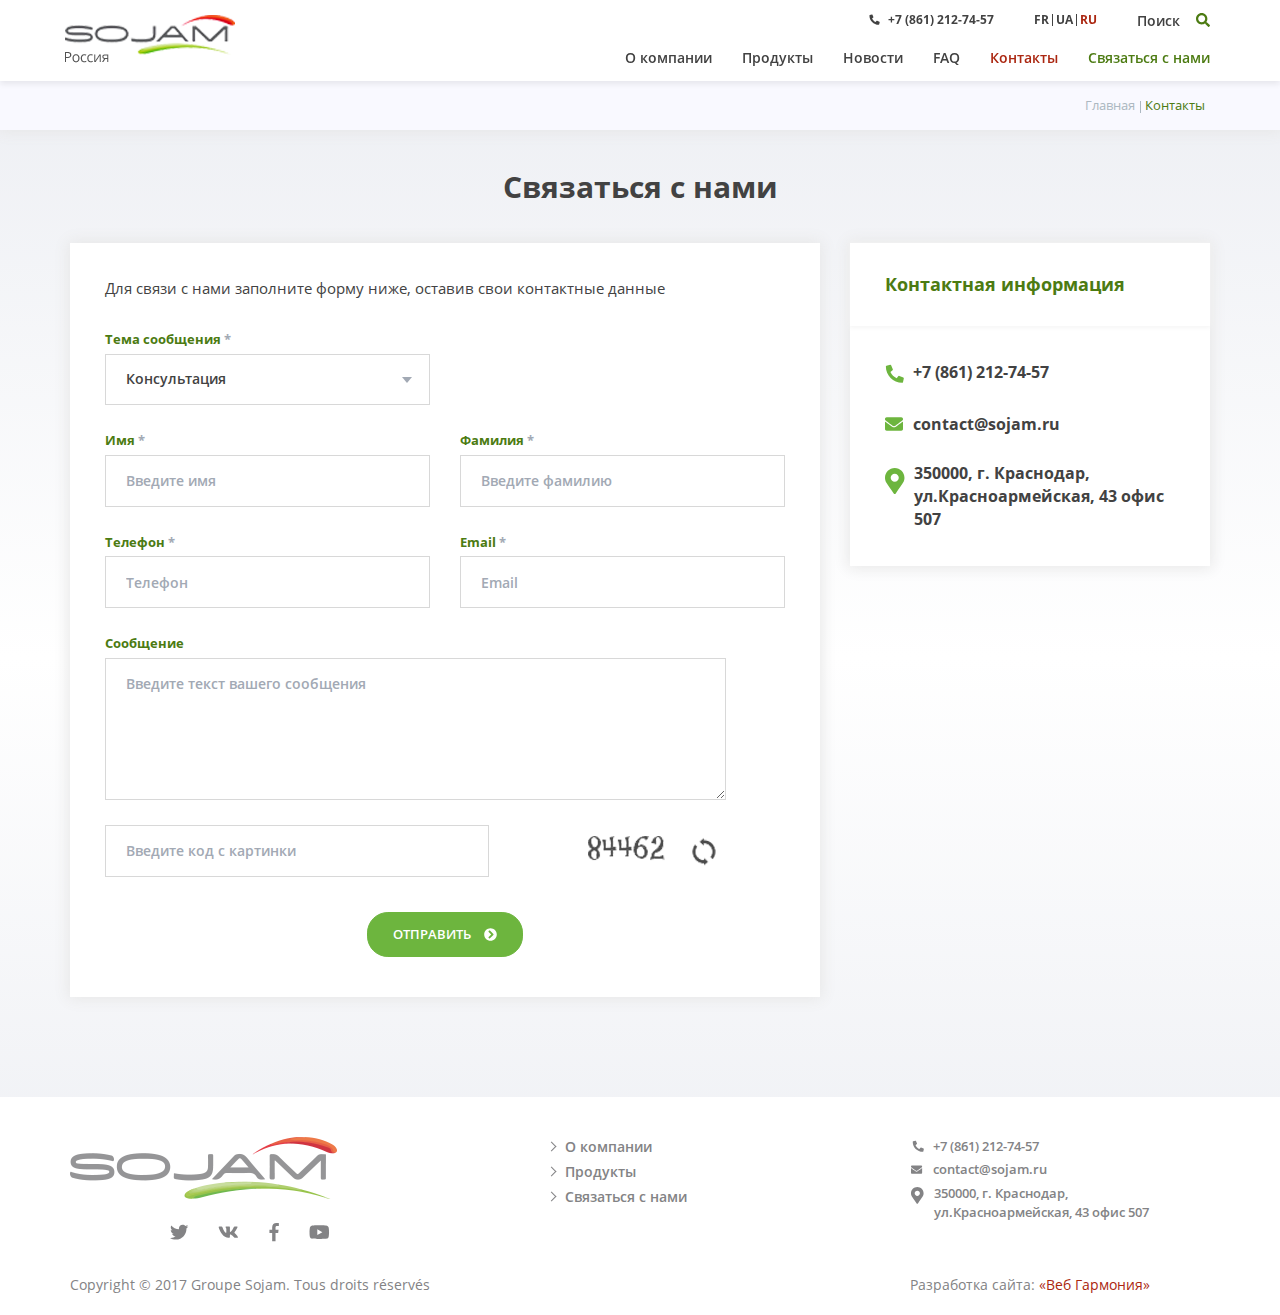
==== commit a6ec5e2e: "fix bugs with map and form" ====
--- a/contacts.html
+++ b/contacts.html
@@ -178,10 +178,10 @@
 														<div class="select-wrapper">
 															<div class="select-arrow"></div>
 															<select class="select-control form-control form-control-sojam" id="message-theme">
-																<option>Консультация</option>
-																<option>Консультация 2</option>
-																<option>Консультация 3</option>
-																<option>Консультация 4</option>
+																<option class="option-control">Консультация</option>
+																<option class="option-control">Консультация 2</option>
+																<option class="option-control">Консультация 3</option>
+																<option class="option-control">Консультация 4</option>
 															</select>
 														</div>
 													</div>
--- a/css/style.css
+++ b/css/style.css
@@ -152,6 +152,15 @@
 .arrow__down {
   transform: rotate(90deg);
   -webkit-transform: rotate(90deg);
+}
+.map-mark-info {
+  font-size: 1em;
+  font-family: "OpenSans";
+  color: #424242;
+  line-height: 1.286;
+  text-align: left;
+  height: 47px;
+  width: 265px;
 }
 .breadcrumbs-item {
   font-size: 0.928em;
@@ -1065,15 +1074,22 @@
   z-index: 10;
 }
 .feedback-form .select-arrow {
-  position: absolute;
-  right: 25px;
-  top: 22px;
+  pointer-events: none;
+  position: absolute;
+  right: 18px;
+  top: 23px;
   width: 0;
   height: 0;
   border-left: 5.5px solid transparent;
   border-right: 5.5px solid transparent;
   border-top: 6px solid #a2a9b4;
   z-index: 2;
+  cursor: pointer;
+}
+.feedback-form .option-control {
+  font-size: 1em;
+  font-weight: 600;
+  color: #424242;
 }
 .feedback-form .textarea .form-control-sojam::placeholder,
 .feedback-form .textarea .form-control-sojam::-webkit-input-placeholder,
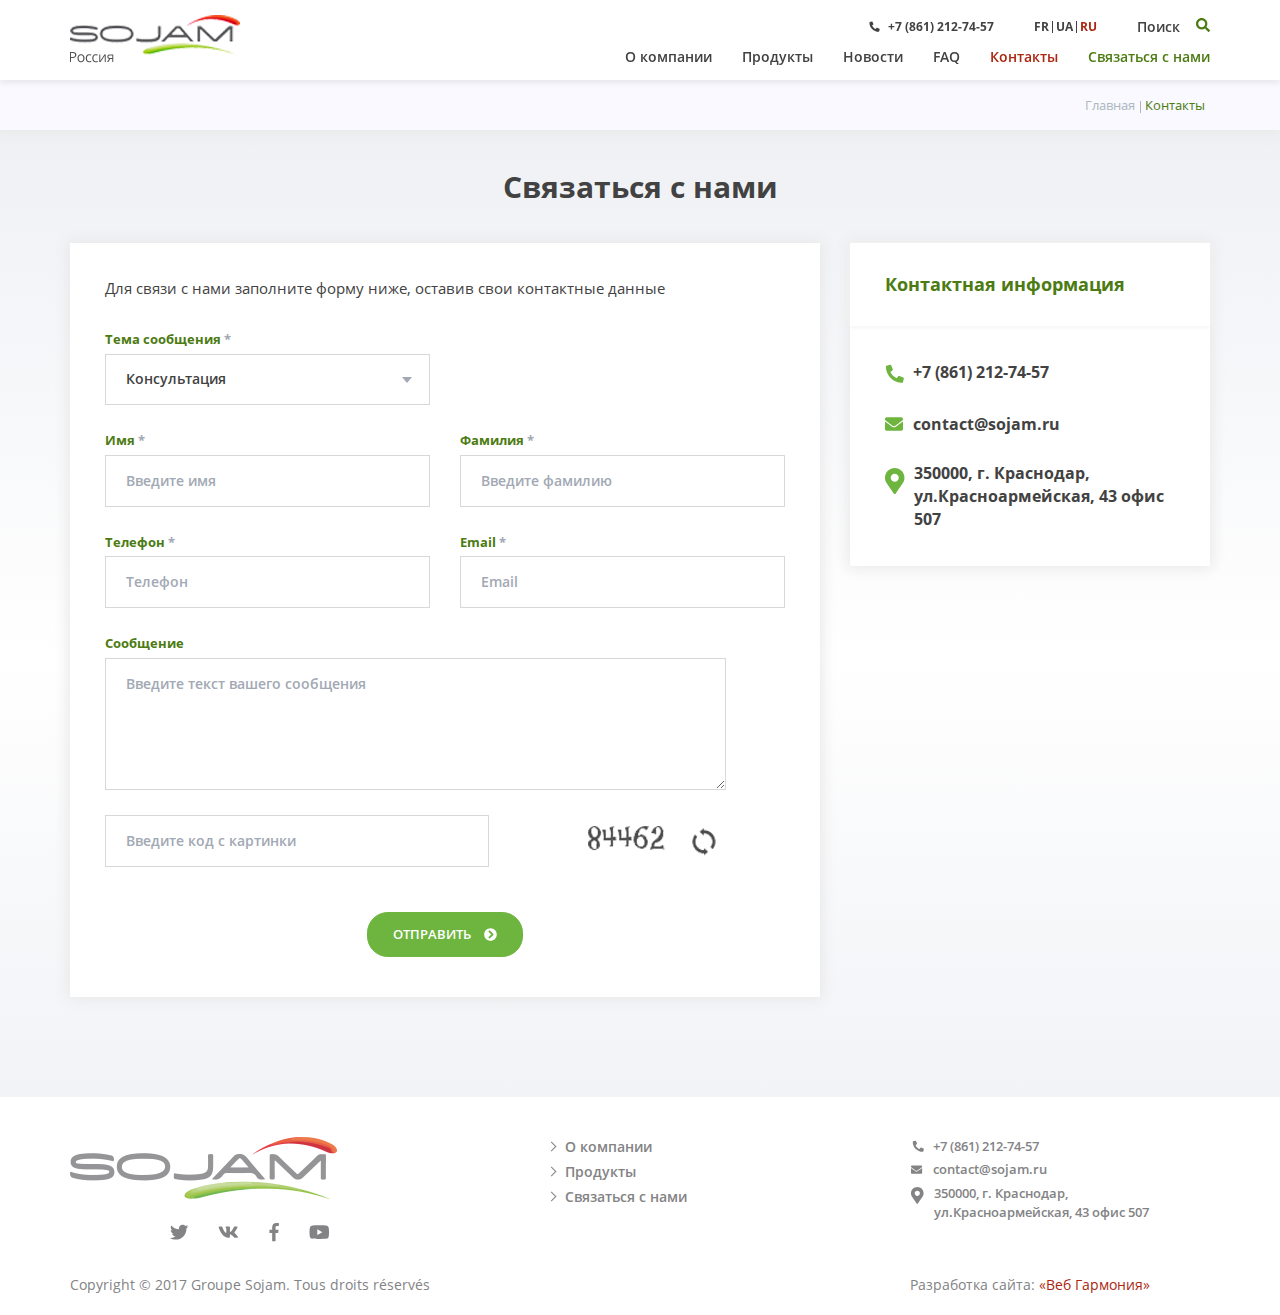
==== commit c0efae32: "fix bugs" ====
--- a/contacts.html
+++ b/contacts.html
@@ -220,7 +220,7 @@
 														<input type="email" class="form-control form-control-sojam" id="email" placeholder="Email" name="email" required="true">
 													</div>
 												</div>
-												<div class="col-xs-12 col-sm-6 col-md-11 col-lg-11">
+												<div class="col-xs-12 col-sm-12 col-md-11 col-lg-11">
 													<div class="form-group textarea">
 														<label class="form-label" for="surname">Сообщение</label>
 														<textarea class="form-control form-control-sojam" rows="5" id="comment" placeholder="Введите текст вашего сообщения"></textarea>
--- a/css/style.css
+++ b/css/style.css
@@ -58,14 +58,13 @@
   min-height: unset;
 }
 .header .navbar-toggle__black {
-  margin: 9px 0 10px 0;
+  margin: 16px 0 15px 0;
   padding: 0;
   border: none;
-  height: 18px;
 }
 .header .navbar-toggle__black .nav-icon {
   width: 17px;
-  height: 3px;
+  height: 15px;
   position: relative;
   margin: 0 auto;
   -webkit-transform: rotate(0deg);
@@ -145,13 +144,13 @@
   box-shadow: 0px 0px 14.24px 1.76px rgba(231, 231, 231, 1);
   -webkit-box-shadow: 0px 0px 14.24px 1.76px rgba(231, 231, 231, 1);
 }
-.active.arrow__down {
-  transform: rotate(-90deg);
-  -webkit-transform: rotate(-90deg);
-}
 .arrow__down {
   transform: rotate(90deg);
   -webkit-transform: rotate(90deg);
+}
+.open .arrow__down {
+  transform: rotate(-90deg);
+  -webkit-transform: rotate(-90deg);
 }
 .map-mark-info {
   font-size: 1em;
@@ -161,6 +160,7 @@
   text-align: left;
   height: 47px;
   width: 265px;
+  padding: 10px 0 10px 5px;
 }
 .breadcrumbs-item {
   font-size: 0.928em;
@@ -409,11 +409,13 @@
   -webkit-box-shadow: unset;
   box-shadow: unset;
 }
-input.form-control-sojam::placeholder,
-input.form-control-sojam::-webkit-input-placeholder {
+input.form-control-sojam::-moz-placeholder {
+  color: #424242;
+}
+input.form-control-sojam::-webkit-input-placeholder,
+input.form-control-sojam::placeholder {
   color: #424242;
   font-size: 1em;
-  color: #424242;
   font-weight: 600;
 }
 .navbar-form-sojam .form-control-sojam {
@@ -421,8 +423,6 @@
   box-shadow: none;
   padding: 0;
   width: 4em;
-  height: 1em;
-  font-size: 1em;
   background: none;
   font-weight: 600;
   color: #424242;
@@ -432,7 +432,9 @@
   background: none;
   padding: 0;
   font-size: 1.167em;
+  height: 1.2em;
   color: #4c7b12;
+  vertical-align: baseline;
 }  
 .navbar-nav-sojam>.navbar-nav-item>a {
   background: none;
@@ -806,10 +808,11 @@
   margin-bottom: 30px;
   position: relative;
 }
-.filter-title {
+.filter-title .filter-button {
   color: #424242;
   font-size: 1em;
   font-weight: 700;
+  text-decoration: none;
 }
 .nav-navbar-filter {
   display: none;
@@ -833,16 +836,19 @@
 .filter-theme-title:last-child {
   margin-bottom: 0;
 }
-.filter-theme-title a {
+.filter-theme-title .filter-button {
   font-size: 0.928em;
   color: #898989;
   text-transform: uppercase;
   margin-right: 30px;
 }
-.filter-theme-title a:hover,
-.filter-theme-title a:active,
-.filter-theme-title a:focus {
+.filter-theme-title .filter-button:hover,
+.filter-theme-title .filter-button:active,
+.filter-theme-title .filter-button:focus {
   text-decoration: none;
+}
+.publication-filter .filter-button.selected {
+  color: #4c7b12;
 }
 .filter-toggle {
   background-image: url(../images/settings.svg);
@@ -868,7 +874,7 @@
 .article-picture__ugaro {
   background-image: url(../images/ugaro.jpg);
 }
-.publication-more {
+.show-more {
   background-color: #fff;
   text-align: center;
   padding-top: 20px;
@@ -880,10 +886,12 @@
   -webkit-box-shadow: 0px 0px 14.24px 1.76px rgba(231, 231, 231, 1); 
   cursor: pointer;
 }
-.publication-more:hover {
+.show-more:hover {
   background-color: #f8f9fb;
 }
-.publication-more:active {
+.show-more:active,
+.show-more.disable,
+.publication-filter.disable {
   background-color: #f5f6f9;
 }
 /* faq page */
@@ -931,9 +939,6 @@
   font-weight: 600;
   padding-bottom: 20px;
   display: none;
-}
-.open.faq-answer {
-  display: block;
 }
 .faq-answer-item {
   position: relative;
@@ -988,7 +993,7 @@
   color: #8d8d8d;
   font-size: 0.928em;
 }
-.feedback .publication-more {
+.feedback .show-more {
   margin-bottom: 80px;
 }
 .section-title-wrapper {
@@ -1010,8 +1015,8 @@
   font-size: 0.857em;
   padding: 5px 15px 4px;
 }
-.feedback .capcha-img {
-  padding-bottom: 7px;
+.feedback-form .capcha-img {
+  padding-bottom: 10px;
 }
 /* request-form */
 .feedback-form .block-txt {
@@ -1034,12 +1039,13 @@
   margin-bottom: 30px;
 }
 .feedback-form .form-control {
-  padding: 25px 20px;
+  padding: 15px 20px;
   background: unset;
   border-radius: 0;
   font-size: 1em;
   font-weight: 600;
   color: #424242;
+  height: auto;
 }
 .feedback-form .textarea .form-control {
   padding-top: 15px;
@@ -1068,9 +1074,9 @@
   position: relative;
 }
 .feedback-form .select-control {
-  appearance:none;
-  -moz-appearance:none; /* Firefox */
-  -webkit-appearance:none; /* Safari and Chrome */
+  appearance: none;
+  -moz-appearance: none; /* Firefox */
+  -webkit-appearance: none; /* Safari and Chrome */
   z-index: 10;
 }
 .feedback-form .select-arrow {
@@ -1090,6 +1096,10 @@
   font-size: 1em;
   font-weight: 600;
   color: #424242;
+}
+.feedback-form .textarea .form-control-sojam::-moz-placeholder,
+.feedback-form input.form-control-sojam::-moz-placeholder {
+  color: #a2a9b4;
 }
 .feedback-form .textarea .form-control-sojam::placeholder,
 .feedback-form .textarea .form-control-sojam::-webkit-input-placeholder,
--- a/css/media.css
+++ b/css/media.css
@@ -32,7 +32,7 @@
   }
   .header .navbar-toggle__black {
     display: block;
-    margin-right: 0px;
+    margin: 10px 0 0;
     padding: 20px 0 0;
   }
   .navbar-nav-sojam>.navbar-nav-item>a, 
@@ -42,7 +42,7 @@
     font-size: 1.143em;
   } 
   .navbar-sojam .navbar-header-sojam .brand-logo {
-    margin-left: -5px;
+    margin-left: 0px;
   }
   .header-selfservice {
     position: absolute;
@@ -217,11 +217,14 @@
   .filter-title {
     font-size: 1.143em;
   }
-  .publication-more {
+  .show-more {
     font-size: 1.071em;
     margin-top: -5px;
   }
-  /* faq */
+  /* faq */  
+  .faq .main-content {
+    min-height: 755px;
+  }
   .faq .section {
     padding-top: 50px;
   }
@@ -294,7 +297,7 @@
     font-size: 1.286em;
   }
   .navbar-nav-sojam {
-    margin-top: 35px;
+    margin-top: 34px;
   } 
   .navbar-nav-sojam>.navbar-nav-item>a, 
   input.form-control-sojam::placeholder,
